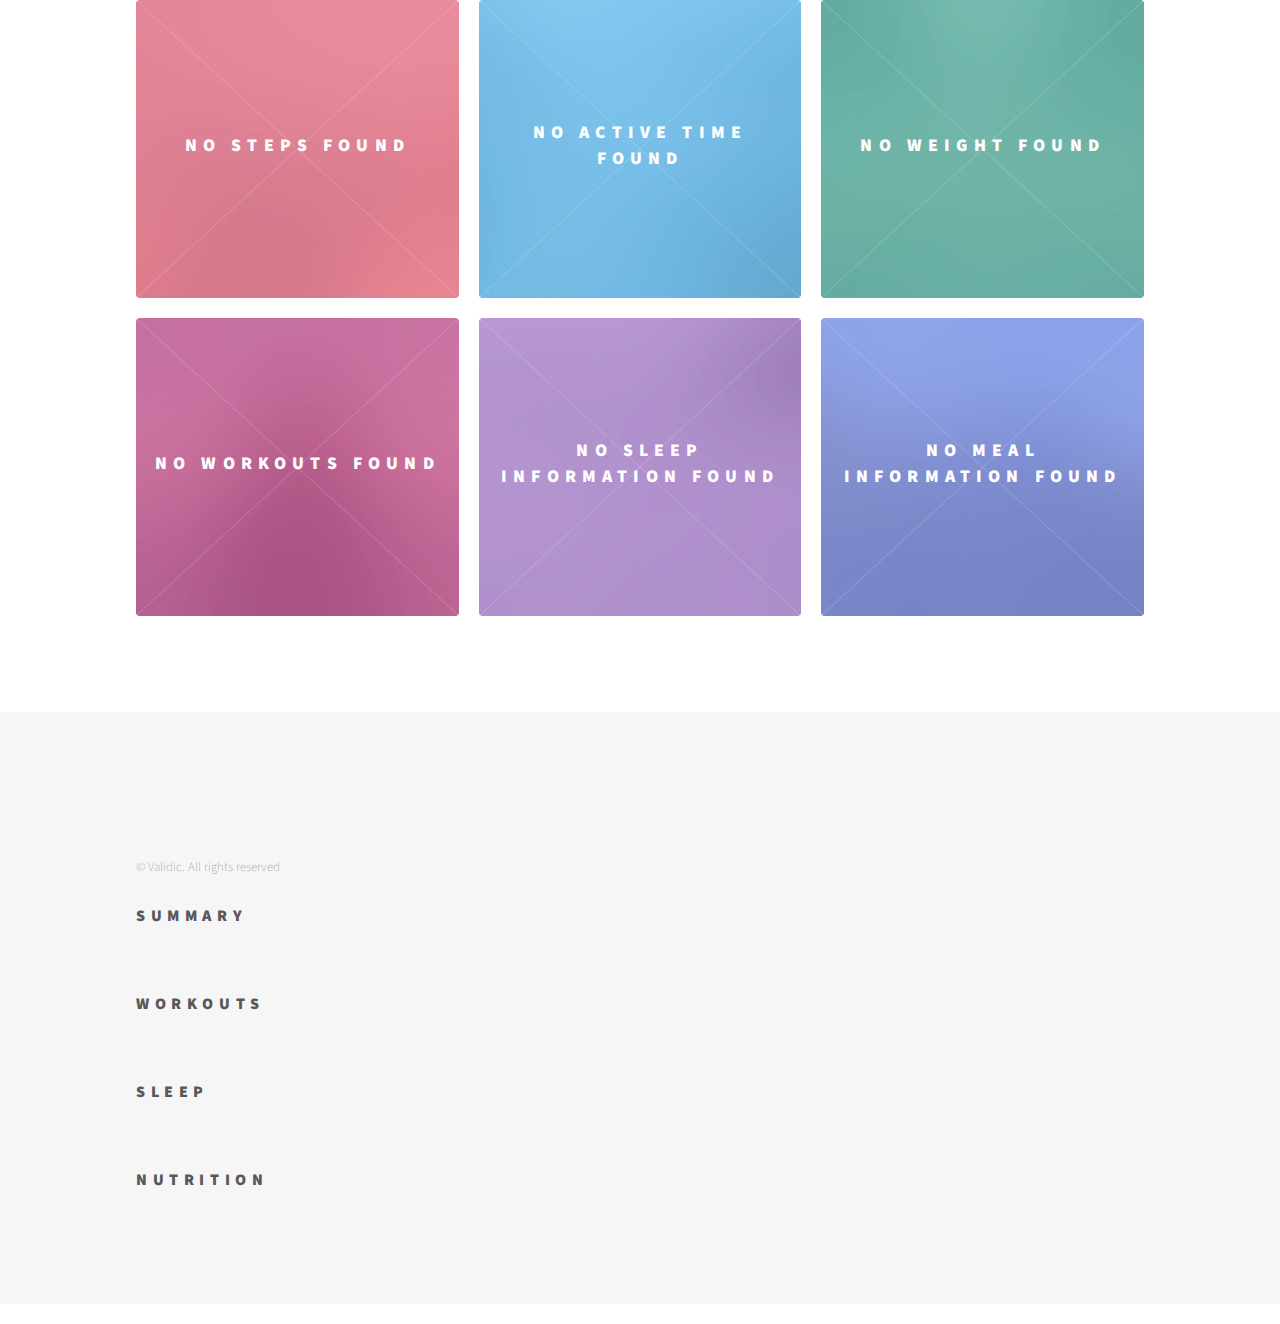
==== index.html @ 8517d415 "Better Heading" ====
<!DOCTYPE HTML>
<!--
	Phantom by HTML5 UP
	html5up.net | @ajlkn
	Free for personal and commercial use under the CCA 3.0 license (html5up.net/license)
-->
<html>
	<head>
		<title>Cupcake v2 Viewer</title>
		<meta charset="utf-8" />
		<meta name="viewport" content="width=device-width, initial-scale=1" />
		<!-- <meta name="google-signin-client_id" content="766413412821-gckfqnb3f7hes5hbdqv34jr84i6r0eut.apps.googleusercontent.com"> -->
		<!--[if lte IE 8]><script src="assets/js/ie/html5shiv.js"></script><![endif]-->
		<link rel="stylesheet" href="assets/css/main.css" />
		<link rel="stylesheet" href="assets/css/flat/zebra_dialog.css" type="text/css">
		<!--[if lte IE 9]><link rel="stylesheet" href="assets/css/ie9.css" /><![endif]-->
		<!--[if lte IE 8]><link rel="stylesheet" href="assets/css/ie8.css" /><![endif]-->
		<!-- <script src="https://apis.google.com/js/platform.js" async defer></script> -->
		<script>

//function onSignIn(googleUser) {
//  var profile = googleUser.getBasicProfile();
//  console.log('ID: ' + profile.getId()); // Do not send to your backend! Use an ID token instead.
//  console.log('Name: ' + profile.getName());
//  console.log('Image URL: ' + profile.getImageUrl());
//  console.log('Email: ' + profile.getEmail());
//  }

</script>
	</head>
	<body>
		<!-- Wrapper -->
			<div id="wrapper">
				<!-- Main -->
					<div id="main">
						<div class="inner">
							<header>
								<h1><span id="subheading" /> on <span id="headerdate"></span></h1>
								
							</header>
							<section class="tiles">
								<article class="style1">
									<span class="image">
										<img src="images/pic01.jpg" alt="" />
									</span>
									<a href="#" onclick="detailnavigate('summaries');return false;">
										<h2><span id="article1text">No Steps Found</span></h2>
										<div class="content" id="article1content">
											<p>Why you no take steps?</p>
										</div>
									</a>
								</article>
								<article class="style2">
									<span class="image">
										<img src="images/pic02.jpg" alt="" />
									</span>
									<a href="#" onclick="detailnavigate('summaries');return false;">
										<h2><span id="article2text">No Active Time Found</span></h2>
										<div class="content" id="article2content">
											<p>Typing is not active.</p>
										</div>
									</a>
								</article>
								<article class="style3">
									<span class="image">
										<img src="images/pic03.jpg" alt="" />
									</span>
									<a href="#" onclick="detailnavigate('measurements');return false;">
										<h2><span id="article3text">No Weight Found</span></h2>
										<div class="content" id="article3content">
											<p>Weight is relative.</p>
										</div>
									</a>
								</article>
								<article class="style4">
									<span class="image">
										<img src="images/pic04.jpg" alt="" />
									</span>
									<a href="#" onclick="detailnavigate('workouts');return false;">
										<h2><span id="article4text">No Workouts Found</span></h2>
										<div class="content" id="article4content">
											<p>But you're probably really fit.</p>
										</div>
									</a>
								</article>
								<article class="style5">
									<span class="image">
										<img src="images/pic05.jpg" alt="" />
									</span>
									<a href="#" onclick="detailnavigate('sleep');return false;">
										<h2><span id="article5text">No Sleep Information Found</span></h2>
										<div class="content" id="article5content">
											<p>I'm sure you got enough sleep though.</p>
										</div>
									</a>
								</article>
								<article class="style6">
									<span class="image">
										<img src="images/pic06.jpg" alt="" />
									</span>
									<a href="#" onclick="detailnavigate('nutrition');return false;">
										<h2><span id="article6text">No Meal information Found</span></h2>
										<div class="content" id="article6content">
											<p>Hungry?</p>
										</div>
									</a>
								</article>							    
							</section>
						</div>
					</div>

				<!-- Footer -->
					<footer id="footer">
						<div class="inner">
							
							
							<ul class="copyright">
								<li>&copy; Validic. All rights reserved</li>
							</ul>
							<h3>Summary</h3>
							<table id="summarydataTable"></table>
							<h3>Workouts</h3>
							<table id="workoutsdataTable"></table>
							<h3>Sleep</h3>
							<table id="sleepdataTable"></table>
							<h3>Nutrition</h3>
							<table id="nutritiondataTable"></table>
						</div>
					</footer>

			</div>

		<!-- Scripts -->
			<script src="assets/js/jquery.min.js"></script>
			<script src="assets/js/skel.min.js"></script>
			<script src="assets/js/util.js"></script>
			<!--[if lte IE 8]><script src="assets/js/ie/respond.min.js"></script><![endif]-->
			<script src="assets/js/main.js"></script>
			<script src="assets/js/zebra_dialog.js"></script>
			<script src="assets/js/validic2.js"></script>

	</body>
</html>
---- assets/css/main.css ----
@import url(font-awesome.min.css);
@import url("https://fonts.googleapis.com/css?family=Source+Sans+Pro:300,700,900");

/*
	Phantom by HTML5 UP
	html5up. | @ajlkn
	Free for personal and commercial use under the CCA 3.0 license (html5up.net/license)
*/

/* Reset */

	html, body, div, span, applet, object, iframe, h1, h2, h3, h4, h5, h6, p, blockquote, pre, a, abbr, acronym, address, big, cite, code, del, dfn, em, img, ins, kbd, q, s, samp, small, strike, strong, sub, sup, tt, var, b, u, i, center, dl, dt, dd, ol, ul, li, fieldset, form, label, legend, table, caption, tbody, tfoot, thead, tr, th, td, article, aside, canvas, details, embed, figure, figcaption, footer, header, hgroup, menu, nav, output, ruby, section, summary, time, mark, audio, video {
		margin: 0;
		padding: 0;
		border: 0;
		font-size: 100%;
		font: inherit;
		vertical-align: baseline;
	}

	article, aside, details, figcaption, figure, footer, header, hgroup, menu, nav, section {
		display: block;
	}

	body {
		line-height: 1;
	}

	ol, ul {
		list-style: none;
	}

	blockquote, q {
		quotes: none;
	}

	blockquote:before, blockquote:after, q:before, q:after {
		content: '';
		content: none;
	}

	table {
		border-collapse: collapse;
		border-spacing: 0;
	}

	body {
		-webkit-text-size-adjust: none;
	}

/* Box Model */

	*, *:before, *:after {
		-moz-box-sizing: border-box;
		-webkit-box-sizing: border-box;
		box-sizing: border-box;
	}

/* Grid */

	.row {
		border-bottom: solid 1px transparent;
		-moz-box-sizing: border-box;
		-webkit-box-sizing: border-box;
		box-sizing: border-box;
	}

	.row > * {
		float: left;
		-moz-box-sizing: border-box;
		-webkit-box-sizing: border-box;
		box-sizing: border-box;
	}

	.row:after, .row:before {
		content: '';
		display: block;
		clear: both;
		height: 0;
	}

	.row.uniform > * > :first-child {
		margin-top: 0;
	}

	.row.uniform > * > :last-child {
		margin-bottom: 0;
	}

	.row.\30 \25 > * {
		padding: 0 0 0 0em;
	}

	.row.\30 \25 {
		margin: 0 0 -1px 0em;
	}

	.row.uniform.\30 \25 > * {
		padding: 0em 0 0 0em;
	}

	.row.uniform.\30 \25 {
		margin: 0em 0 -1px 0em;
	}

	.row > * {
		padding: 0 0 0 2em;
	}

	.row {
		margin: 0 0 -1px -2em;
	}

	.row.uniform > * {
		padding: 2em 0 0 2em;
	}

	.row.uniform {
		margin: -2em 0 -1px -2em;
	}

	.row.\32 00\25 > * {
		padding: 0 0 0 4em;
	}

	.row.\32 00\25 {
		margin: 0 0 -1px -4em;
	}

	.row.uniform.\32 00\25 > * {
		padding: 4em 0 0 4em;
	}

	.row.uniform.\32 00\25 {
		margin: -4em 0 -1px -4em;
	}

	.row.\31 50\25 > * {
		padding: 0 0 0 3em;
	}

	.row.\31 50\25 {
		margin: 0 0 -1px -3em;
	}

	.row.uniform.\31 50\25 > * {
		padding: 3em 0 0 3em;
	}

	.row.uniform.\31 50\25 {
		margin: -3em 0 -1px -3em;
	}

	.row.\35 0\25 > * {
		padding: 0 0 0 1em;
	}

	.row.\35 0\25 {
		margin: 0 0 -1px -1em;
	}

	.row.uniform.\35 0\25 > * {
		padding: 1em 0 0 1em;
	}

	.row.uniform.\35 0\25 {
		margin: -1em 0 -1px -1em;
	}

	.row.\32 5\25 > * {
		padding: 0 0 0 0.5em;
	}

	.row.\32 5\25 {
		margin: 0 0 -1px -0.5em;
	}

	.row.uniform.\32 5\25 > * {
		padding: 0.5em 0 0 0.5em;
	}

	.row.uniform.\32 5\25 {
		margin: -0.5em 0 -1px -0.5em;
	}

	.\31 2u, .\31 2u\24 {
		width: 100%;
		clear: none;
		margin-left: 0;
	}

	.\31 1u, .\31 1u\24 {
		width: 91.6666666667%;
		clear: none;
		margin-left: 0;
	}

	.\31 0u, .\31 0u\24 {
		width: 83.3333333333%;
		clear: none;
		margin-left: 0;
	}

	.\39 u, .\39 u\24 {
		width: 75%;
		clear: none;
		margin-left: 0;
	}

	.\38 u, .\38 u\24 {
		width: 66.6666666667%;
		clear: none;
		margin-left: 0;
	}

	.\37 u, .\37 u\24 {
		width: 58.3333333333%;
		clear: none;
		margin-left: 0;
	}

	.\36 u, .\36 u\24 {
		width: 50%;
		clear: none;
		margin-left: 0;
	}

	.\35 u, .\35 u\24 {
		width: 41.6666666667%;
		clear: none;
		margin-left: 0;
	}

	.\34 u, .\34 u\24 {
		width: 33.3333333333%;
		clear: none;
		margin-left: 0;
	}

	.\33 u, .\33 u\24 {
		width: 25%;
		clear: none;
		margin-left: 0;
	}

	.\32 u, .\32 u\24 {
		width: 16.6666666667%;
		clear: none;
		margin-left: 0;
	}

	.\31 u, .\31 u\24 {
		width: 8.3333333333%;
		clear: none;
		margin-left: 0;
	}

	.\31 2u\24 + *,
	.\31 1u\24 + *,
	.\31 0u\24 + *,
	.\39 u\24 + *,
	.\38 u\24 + *,
	.\37 u\24 + *,
	.\36 u\24 + *,
	.\35 u\24 + *,
	.\34 u\24 + *,
	.\33 u\24 + *,
	.\32 u\24 + *,
	.\31 u\24 + * {
		clear: left;
	}

	.\-11u {
		margin-left: 91.66667%;
	}

	.\-10u {
		margin-left: 83.33333%;
	}

	.\-9u {
		margin-left: 75%;
	}

	.\-8u {
		margin-left: 66.66667%;
	}

	.\-7u {
		margin-left: 58.33333%;
	}

	.\-6u {
		margin-left: 50%;
	}

	.\-5u {
		margin-left: 41.66667%;
	}

	.\-4u {
		margin-left: 33.33333%;
	}

	.\-3u {
		margin-left: 25%;
	}

	.\-2u {
		margin-left: 16.66667%;
	}

	.\-1u {
		margin-left: 8.33333%;
	}

	@media screen and (max-width: 1680px) {

		.row > * {
			padding: 0 0 0 2em;
		}

		.row {
			margin: 0 0 -1px -2em;
		}

		.row.uniform > * {
			padding: 2em 0 0 2em;
		}

		.row.uniform {
			margin: -2em 0 -1px -2em;
		}

		.row.\32 00\25 > * {
			padding: 0 0 0 4em;
		}

		.row.\32 00\25 {
			margin: 0 0 -1px -4em;
		}

		.row.uniform.\32 00\25 > * {
			padding: 4em 0 0 4em;
		}

		.row.uniform.\32 00\25 {
			margin: -4em 0 -1px -4em;
		}

		.row.\31 50\25 > * {
			padding: 0 0 0 3em;
		}

		.row.\31 50\25 {
			margin: 0 0 -1px -3em;
		}

		.row.uniform.\31 50\25 > * {
			padding: 3em 0 0 3em;
		}

		.row.uniform.\31 50\25 {
			margin: -3em 0 -1px -3em;
		}

		.row.\35 0\25 > * {
			padding: 0 0 0 1em;
		}

		.row.\35 0\25 {
			margin: 0 0 -1px -1em;
		}

		.row.uniform.\35 0\25 > * {
			padding: 1em 0 0 1em;
		}

		.row.uniform.\35 0\25 {
			margin: -1em 0 -1px -1em;
		}

		.row.\32 5\25 > * {
			padding: 0 0 0 0.5em;
		}

		.row.\32 5\25 {
			margin: 0 0 -1px -0.5em;
		}

		.row.uniform.\32 5\25 > * {
			padding: 0.5em 0 0 0.5em;
		}

		.row.uniform.\32 5\25 {
			margin: -0.5em 0 -1px -0.5em;
		}

		.\31 2u\28xlarge\29, .\31 2u\24\28xlarge\29 {
			width: 100%;
			clear: none;
			margin-left: 0;
		}

		.\31 1u\28xlarge\29, .\31 1u\24\28xlarge\29 {
			width: 91.6666666667%;
			clear: none;
			margin-left: 0;
		}

		.\31 0u\28xlarge\29, .\31 0u\24\28xlarge\29 {
			width: 83.3333333333%;
			clear: none;
			margin-left: 0;
		}

		.\39 u\28xlarge\29, .\39 u\24\28xlarge\29 {
			width: 75%;
			clear: none;
			margin-left: 0;
		}

		.\38 u\28xlarge\29, .\38 u\24\28xlarge\29 {
			width: 66.6666666667%;
			clear: none;
			margin-left: 0;
		}

		.\37 u\28xlarge\29, .\37 u\24\28xlarge\29 {
			width: 58.3333333333%;
			clear: none;
			margin-left: 0;
		}

		.\36 u\28xlarge\29, .\36 u\24\28xlarge\29 {
			width: 50%;
			clear: none;
			margin-left: 0;
		}

		.\35 u\28xlarge\29, .\35 u\24\28xlarge\29 {
			width: 41.6666666667%;
			clear: none;
			margin-left: 0;
		}

		.\34 u\28xlarge\29, .\34 u\24\28xlarge\29 {
			width: 33.3333333333%;
			clear: none;
			margin-left: 0;
		}

		.\33 u\28xlarge\29, .\33 u\24\28xlarge\29 {
			width: 25%;
			clear: none;
			margin-left: 0;
		}

		.\32 u\28xlarge\29, .\32 u\24\28xlarge\29 {
			width: 16.6666666667%;
			clear: none;
			margin-left: 0;
		}

		.\31 u\28xlarge\29, .\31 u\24\28xlarge\29 {
			width: 8.3333333333%;
			clear: none;
			margin-left: 0;
		}

		.\31 2u\24\28xlarge\29 + *,
		.\31 1u\24\28xlarge\29 + *,
		.\31 0u\24\28xlarge\29 + *,
		.\39 u\24\28xlarge\29 + *,
		.\38 u\24\28xlarge\29 + *,
		.\37 u\24\28xlarge\29 + *,
		.\36 u\24\28xlarge\29 + *,
		.\35 u\24\28xlarge\29 + *,
		.\34 u\24\28xlarge\29 + *,
		.\33 u\24\28xlarge\29 + *,
		.\32 u\24\28xlarge\29 + *,
		.\31 u\24\28xlarge\29 + * {
			clear: left;
		}

		.\-11u\28xlarge\29 {
			margin-left: 91.66667%;
		}

		.\-10u\28xlarge\29 {
			margin-left: 83.33333%;
		}

		.\-9u\28xlarge\29 {
			margin-left: 75%;
		}

		.\-8u\28xlarge\29 {
			margin-left: 66.66667%;
		}

		.\-7u\28xlarge\29 {
			margin-left: 58.33333%;
		}

		.\-6u\28xlarge\29 {
			margin-left: 50%;
		}

		.\-5u\28xlarge\29 {
			margin-left: 41.66667%;
		}

		.\-4u\28xlarge\29 {
			margin-left: 33.33333%;
		}

		.\-3u\28xlarge\29 {
			margin-left: 25%;
		}

		.\-2u\28xlarge\29 {
			margin-left: 16.66667%;
		}

		.\-1u\28xlarge\29 {
			margin-left: 8.33333%;
		}

	}

	@media screen and (max-width: 1280px) {

		.row > * {
			padding: 0 0 0 2em;
		}

		.row {
			margin: 0 0 -1px -2em;
		}

		.row.uniform > * {
			padding: 2em 0 0 2em;
		}

		.row.uniform {
			margin: -2em 0 -1px -2em;
		}

		.row.\32 00\25 > * {
			padding: 0 0 0 4em;
		}

		.row.\32 00\25 {
			margin: 0 0 -1px -4em;
		}

		.row.uniform.\32 00\25 > * {
			padding: 4em 0 0 4em;
		}

		.row.uniform.\32 00\25 {
			margin: -4em 0 -1px -4em;
		}

		.row.\31 50\25 > * {
			padding: 0 0 0 3em;
		}

		.row.\31 50\25 {
			margin: 0 0 -1px -3em;
		}

		.row.uniform.\31 50\25 > * {
			padding: 3em 0 0 3em;
		}

		.row.uniform.\31 50\25 {
			margin: -3em 0 -1px -3em;
		}

		.row.\35 0\25 > * {
			padding: 0 0 0 1em;
		}

		.row.\35 0\25 {
			margin: 0 0 -1px -1em;
		}

		.row.uniform.\35 0\25 > * {
			padding: 1em 0 0 1em;
		}

		.row.uniform.\35 0\25 {
			margin: -1em 0 -1px -1em;
		}

		.row.\32 5\25 > * {
			padding: 0 0 0 0.5em;
		}

		.row.\32 5\25 {
			margin: 0 0 -1px -0.5em;
		}

		.row.uniform.\32 5\25 > * {
			padding: 0.5em 0 0 0.5em;
		}

		.row.uniform.\32 5\25 {
			margin: -0.5em 0 -1px -0.5em;
		}

		.\31 2u\28large\29, .\31 2u\24\28large\29 {
			width: 100%;
			clear: none;
			margin-left: 0;
		}

		.\31 1u\28large\29, .\31 1u\24\28large\29 {
			width: 91.6666666667%;
			clear: none;
			margin-left: 0;
		}

		.\31 0u\28large\29, .\31 0u\24\28large\29 {
			width: 83.3333333333%;
			clear: none;
			margin-left: 0;
		}

		.\39 u\28large\29, .\39 u\24\28large\29 {
			width: 75%;
			clear: none;
			margin-left: 0;
		}

		.\38 u\28large\29, .\38 u\24\28large\29 {
			width: 66.6666666667%;
			clear: none;
			margin-left: 0;
		}

		.\37 u\28large\29, .\37 u\24\28large\29 {
			width: 58.3333333333%;
			clear: none;
			margin-left: 0;
		}

		.\36 u\28large\29, .\36 u\24\28large\29 {
			width: 50%;
			clear: none;
			margin-left: 0;
		}

		.\35 u\28large\29, .\35 u\24\28large\29 {
			width: 41.6666666667%;
			clear: none;
			margin-left: 0;
		}

		.\34 u\28large\29, .\34 u\24\28large\29 {
			width: 33.3333333333%;
			clear: none;
			margin-left: 0;
		}

		.\33 u\28large\29, .\33 u\24\28large\29 {
			width: 25%;
			clear: none;
			margin-left: 0;
		}

		.\32 u\28large\29, .\32 u\24\28large\29 {
			width: 16.6666666667%;
			clear: none;
			margin-left: 0;
		}

		.\31 u\28large\29, .\31 u\24\28large\29 {
			width: 8.3333333333%;
			clear: none;
			margin-left: 0;
		}

		.\31 2u\24\28large\29 + *,
		.\31 1u\24\28large\29 + *,
		.\31 0u\24\28large\29 + *,
		.\39 u\24\28large\29 + *,
		.\38 u\24\28large\29 + *,
		.\37 u\24\28large\29 + *,
		.\36 u\24\28large\29 + *,
		.\35 u\24\28large\29 + *,
		.\34 u\24\28large\29 + *,
		.\33 u\24\28large\29 + *,
		.\32 u\24\28large\29 + *,
		.\31 u\24\28large\29 + * {
			clear: left;
		}

		.\-11u\28large\29 {
			margin-left: 91.66667%;
		}

		.\-10u\28large\29 {
			margin-left: 83.33333%;
		}

		.\-9u\28large\29 {
			margin-left: 75%;
		}

		.\-8u\28large\29 {
			margin-left: 66.66667%;
		}

		.\-7u\28large\29 {
			margin-left: 58.33333%;
		}

		.\-6u\28large\29 {
			margin-left: 50%;
		}

		.\-5u\28large\29 {
			margin-left: 41.66667%;
		}

		.\-4u\28large\29 {
			margin-left: 33.33333%;
		}

		.\-3u\28large\29 {
			margin-left: 25%;
		}

		.\-2u\28large\29 {
			margin-left: 16.66667%;
		}

		.\-1u\28large\29 {
			margin-left: 8.33333%;
		}

	}

	@media screen and (max-width: 980px) {

		.row > * {
			padding: 0 0 0 1.5em;
		}

		.row {
			margin: 0 0 -1px -1.5em;
		}

		.row.uniform > * {
			padding: 1.5em 0 0 1.5em;
		}

		.row.uniform {
			margin: -1.5em 0 -1px -1.5em;
		}

		.row.\32 00\25 > * {
			padding: 0 0 0 3em;
		}

		.row.\32 00\25 {
			margin: 0 0 -1px -3em;
		}

		.row.uniform.\32 00\25 > * {
			padding: 3em 0 0 3em;
		}

		.row.uniform.\32 00\25 {
			margin: -3em 0 -1px -3em;
		}

		.row.\31 50\25 > * {
			padding: 0 0 0 2.25em;
		}

		.row.\31 50\25 {
			margin: 0 0 -1px -2.25em;
		}

		.row.uniform.\31 50\25 > * {
			padding: 2.25em 0 0 2.25em;
		}

		.row.uniform.\31 50\25 {
			margin: -2.25em 0 -1px -2.25em;
		}

		.row.\35 0\25 > * {
			padding: 0 0 0 0.75em;
		}

		.row.\35 0\25 {
			margin: 0 0 -1px -0.75em;
		}

		.row.uniform.\35 0\25 > * {
			padding: 0.75em 0 0 0.75em;
		}

		.row.uniform.\35 0\25 {
			margin: -0.75em 0 -1px -0.75em;
		}

		.row.\32 5\25 > * {
			padding: 0 0 0 0.375em;
		}

		.row.\32 5\25 {
			margin: 0 0 -1px -0.375em;
		}

		.row.uniform.\32 5\25 > * {
			padding: 0.375em 0 0 0.375em;
		}

		.row.uniform.\32 5\25 {
			margin: -0.375em 0 -1px -0.375em;
		}

		.\31 2u\28medium\29, .\31 2u\24\28medium\29 {
			width: 100%;
			clear: none;
			margin-left: 0;
		}

		.\31 1u\28medium\29, .\31 1u\24\28medium\29 {
			width: 91.6666666667%;
			clear: none;
			margin-left: 0;
		}

		.\31 0u\28medium\29, .\31 0u\24\28medium\29 {
			width: 83.3333333333%;
			clear: none;
			margin-left: 0;
		}

		.\39 u\28medium\29, .\39 u\24\28medium\29 {
			width: 75%;
			clear: none;
			margin-left: 0;
		}

		.\38 u\28medium\29, .\38 u\24\28medium\29 {
			width: 66.6666666667%;
			clear: none;
			margin-left: 0;
		}

		.\37 u\28medium\29, .\37 u\24\28medium\29 {
			width: 58.3333333333%;
			clear: none;
			margin-left: 0;
		}

		.\36 u\28medium\29, .\36 u\24\28medium\29 {
			width: 50%;
			clear: none;
			margin-left: 0;
		}

		.\35 u\28medium\29, .\35 u\24\28medium\29 {
			width: 41.6666666667%;
			clear: none;
			margin-left: 0;
		}

		.\34 u\28medium\29, .\34 u\24\28medium\29 {
			width: 33.3333333333%;
			clear: none;
			margin-left: 0;
		}

		.\33 u\28medium\29, .\33 u\24\28medium\29 {
			width: 25%;
			clear: none;
			margin-left: 0;
		}

		.\32 u\28medium\29, .\32 u\24\28medium\29 {
			width: 16.6666666667%;
			clear: none;
			margin-left: 0;
		}

		.\31 u\28medium\29, .\31 u\24\28medium\29 {
			width: 8.3333333333%;
			clear: none;
			margin-left: 0;
		}

		.\31 2u\24\28medium\29 + *,
		.\31 1u\24\28medium\29 + *,
		.\31 0u\24\28medium\29 + *,
		.\39 u\24\28medium\29 + *,
		.\38 u\24\28medium\29 + *,
		.\37 u\24\28medium\29 + *,
		.\36 u\24\28medium\29 + *,
		.\35 u\24\28medium\29 + *,
		.\34 u\24\28medium\29 + *,
		.\33 u\24\28medium\29 + *,
		.\32 u\24\28medium\29 + *,
		.\31 u\24\28medium\29 + * {
			clear: left;
		}

		.\-11u\28medium\29 {
			margin-left: 91.66667%;
		}

		.\-10u\28medium\29 {
			margin-left: 83.33333%;
		}

		.\-9u\28medium\29 {
			margin-left: 75%;
		}

		.\-8u\28medium\29 {
			margin-left: 66.66667%;
		}

		.\-7u\28medium\29 {
			margin-left: 58.33333%;
		}

		.\-6u\28medium\29 {
			margin-left: 50%;
		}

		.\-5u\28medium\29 {
			margin-left: 41.66667%;
		}

		.\-4u\28medium\29 {
			margin-left: 33.33333%;
		}

		.\-3u\28medium\29 {
			margin-left: 25%;
		}

		.\-2u\28medium\29 {
			margin-left: 16.66667%;
		}

		.\-1u\28medium\29 {
			margin-left: 8.33333%;
		}

	}

	@media screen and (max-width: 736px) {

		.row > * {
			padding: 0 0 0 1em;
		}

		.row {
			margin: 0 0 -1px -1em;
		}

		.row.uniform > * {
			padding: 1em 0 0 1em;
		}

		.row.uniform {
			margin: -1em 0 -1px -1em;
		}

		.row.\32 00\25 > * {
			padding: 0 0 0 2em;
		}

		.row.\32 00\25 {
			margin: 0 0 -1px -2em;
		}

		.row.uniform.\32 00\25 > * {
			padding: 2em 0 0 2em;
		}

		.row.uniform.\32 00\25 {
			margin: -2em 0 -1px -2em;
		}

		.row.\31 50\25 > * {
			padding: 0 0 0 1.5em;
		}

		.row.\31 50\25 {
			margin: 0 0 -1px -1.5em;
		}

		.row.uniform.\31 50\25 > * {
			padding: 1.5em 0 0 1.5em;
		}

		.row.uniform.\31 50\25 {
			margin: -1.5em 0 -1px -1.5em;
		}

		.row.\35 0\25 > * {
			padding: 0 0 0 0.5em;
		}

		.row.\35 0\25 {
			margin: 0 0 -1px -0.5em;
		}

		.row.uniform.\35 0\25 > * {
			padding: 0.5em 0 0 0.5em;
		}

		.row.uniform.\35 0\25 {
			margin: -0.5em 0 -1px -0.5em;
		}

		.row.\32 5\25 > * {
			padding: 0 0 0 0.25em;
		}

		.row.\32 5\25 {
			margin: 0 0 -1px -0.25em;
		}

		.row.uniform.\32 5\25 > * {
			padding: 0.25em 0 0 0.25em;
		}

		.row.uniform.\32 5\25 {
			margin: -0.25em 0 -1px -0.25em;
		}

		.\31 2u\28small\29, .\31 2u\24\28small\29 {
			width: 100%;
			clear: none;
			margin-left: 0;
		}

		.\31 1u\28small\29, .\31 1u\24\28small\29 {
			width: 91.6666666667%;
			clear: none;
			margin-left: 0;
		}

		.\31 0u\28small\29, .\31 0u\24\28small\29 {
			width: 83.3333333333%;
			clear: none;
			margin-left: 0;
		}

		.\39 u\28small\29, .\39 u\24\28small\29 {
			width: 75%;
			clear: none;
			margin-left: 0;
		}

		.\38 u\28small\29, .\38 u\24\28small\29 {
			width: 66.6666666667%;
			clear: none;
			margin-left: 0;
		}

		.\37 u\28small\29, .\37 u\24\28small\29 {
			width: 58.3333333333%;
			clear: none;
			margin-left: 0;
		}

		.\36 u\28small\29, .\36 u\24\28small\29 {
			width: 50%;
			clear: none;
			margin-left: 0;
		}

		.\35 u\28small\29, .\35 u\24\28small\29 {
			width: 41.6666666667%;
			clear: none;
			margin-left: 0;
		}

		.\34 u\28small\29, .\34 u\24\28small\29 {
			width: 33.3333333333%;
			clear: none;
			margin-left: 0;
		}

		.\33 u\28small\29, .\33 u\24\28small\29 {
			width: 25%;
			clear: none;
			margin-left: 0;
		}

		.\32 u\28small\29, .\32 u\24\28small\29 {
			width: 16.6666666667%;
			clear: none;
			margin-left: 0;
		}

		.\31 u\28small\29, .\31 u\24\28small\29 {
			width: 8.3333333333%;
			clear: none;
			margin-left: 0;
		}

		.\31 2u\24\28small\29 + *,
		.\31 1u\24\28small\29 + *,
		.\31 0u\24\28small\29 + *,
		.\39 u\24\28small\29 + *,
		.\38 u\24\28small\29 + *,
		.\37 u\24\28small\29 + *,
		.\36 u\24\28small\29 + *,
		.\35 u\24\28small\29 + *,
		.\34 u\24\28small\29 + *,
		.\33 u\24\28small\29 + *,
		.\32 u\24\28small\29 + *,
		.\31 u\24\28small\29 + * {
			clear: left;
		}

		.\-11u\28small\29 {
			margin-left: 91.66667%;
		}

		.\-10u\28small\29 {
			margin-left: 83.33333%;
		}

		.\-9u\28small\29 {
			margin-left: 75%;
		}

		.\-8u\28small\29 {
			margin-left: 66.66667%;
		}

		.\-7u\28small\29 {
			margin-left: 58.33333%;
		}

		.\-6u\28small\29 {
			margin-left: 50%;
		}

		.\-5u\28small\29 {
			margin-left: 41.66667%;
		}

		.\-4u\28small\29 {
			margin-left: 33.33333%;
		}

		.\-3u\28small\29 {
			margin-left: 25%;
		}

		.\-2u\28small\29 {
			margin-left: 16.66667%;
		}

		.\-1u\28small\29 {
			margin-left: 8.33333%;
		}

	}

	@media screen and (max-width: 480px) {

		.row > * {
			padding: 0 0 0 1em;
		}

		.row {
			margin: 0 0 -1px -1em;
		}

		.row.uniform > * {
			padding: 1em 0 0 1em;
		}

		.row.uniform {
			margin: -1em 0 -1px -1em;
		}

		.row.\32 00\25 > * {
			padding: 0 0 0 2em;
		}

		.row.\32 00\25 {
			margin: 0 0 -1px -2em;
		}

		.row.uniform.\32 00\25 > * {
			padding: 2em 0 0 2em;
		}

		.row.uniform.\32 00\25 {
			margin: -2em 0 -1px -2em;
		}

		.row.\31 50\25 > * {
			padding: 0 0 0 1.5em;
		}

		.row.\31 50\25 {
			margin: 0 0 -1px -1.5em;
		}

		.row.uniform.\31 50\25 > * {
			padding: 1.5em 0 0 1.5em;
		}

		.row.uniform.\31 50\25 {
			margin: -1.5em 0 -1px -1.5em;
		}

		.row.\35 0\25 > * {
			padding: 0 0 0 0.5em;
		}

		.row.\35 0\25 {
			margin: 0 0 -1px -0.5em;
		}

		.row.uniform.\35 0\25 > * {
			padding: 0.5em 0 0 0.5em;
		}

		.row.uniform.\35 0\25 {
			margin: -0.5em 0 -1px -0.5em;
		}

		.row.\32 5\25 > * {
			padding: 0 0 0 0.25em;
		}

		.row.\32 5\25 {
			margin: 0 0 -1px -0.25em;
		}

		.row.uniform.\32 5\25 > * {
			padding: 0.25em 0 0 0.25em;
		}

		.row.uniform.\32 5\25 {
			margin: -0.25em 0 -1px -0.25em;
		}

		.\31 2u\28xsmall\29, .\31 2u\24\28xsmall\29 {
			width: 100%;
			clear: none;
			margin-left: 0;
		}

		.\31 1u\28xsmall\29, .\31 1u\24\28xsmall\29 {
			width: 91.6666666667%;
			clear: none;
			margin-left: 0;
		}

		.\31 0u\28xsmall\29, .\31 0u\24\28xsmall\29 {
			width: 83.3333333333%;
			clear: none;
			margin-left: 0;
		}

		.\39 u\28xsmall\29, .\39 u\24\28xsmall\29 {
			width: 75%;
			clear: none;
			margin-left: 0;
		}

		.\38 u\28xsmall\29, .\38 u\24\28xsmall\29 {
			width: 66.6666666667%;
			clear: none;
			margin-left: 0;
		}

		.\37 u\28xsmall\29, .\37 u\24\28xsmall\29 {
			width: 58.3333333333%;
			clear: none;
			margin-left: 0;
		}

		.\36 u\28xsmall\29, .\36 u\24\28xsmall\29 {
			width: 50%;
			clear: none;
			margin-left: 0;
		}

		.\35 u\28xsmall\29, .\35 u\24\28xsmall\29 {
			width: 41.6666666667%;
			clear: none;
			margin-left: 0;
		}

		.\34 u\28xsmall\29, .\34 u\24\28xsmall\29 {
			width: 33.3333333333%;
			clear: none;
			margin-left: 0;
		}

		.\33 u\28xsmall\29, .\33 u\24\28xsmall\29 {
			width: 25%;
			clear: none;
			margin-left: 0;
		}

		.\32 u\28xsmall\29, .\32 u\24\28xsmall\29 {
			width: 16.6666666667%;
			clear: none;
			margin-left: 0;
		}

		.\31 u\28xsmall\29, .\31 u\24\28xsmall\29 {
			width: 8.3333333333%;
			clear: none;
			margin-left: 0;
		}

		.\31 2u\24\28xsmall\29 + *,
		.\31 1u\24\28xsmall\29 + *,
		.\31 0u\24\28xsmall\29 + *,
		.\39 u\24\28xsmall\29 + *,
		.\38 u\24\28xsmall\29 + *,
		.\37 u\24\28xsmall\29 + *,
		.\36 u\24\28xsmall\29 + *,
		.\35 u\24\28xsmall\29 + *,
		.\34 u\24\28xsmall\29 + *,
		.\33 u\24\28xsmall\29 + *,
		.\32 u\24\28xsmall\29 + *,
		.\31 u\24\28xsmall\29 + * {
			clear: left;
		}

		.\-11u\28xsmall\29 {
			margin-left: 91.66667%;
		}

		.\-10u\28xsmall\29 {
			margin-left: 83.33333%;
		}

		.\-9u\28xsmall\29 {
			margin-left: 75%;
		}

		.\-8u\28xsmall\29 {
			margin-left: 66.66667%;
		}

		.\-7u\28xsmall\29 {
			margin-left: 58.33333%;
		}

		.\-6u\28xsmall\29 {
			margin-left: 50%;
		}

		.\-5u\28xsmall\29 {
			margin-left: 41.66667%;
		}

		.\-4u\28xsmall\29 {
			margin-left: 33.33333%;
		}

		.\-3u\28xsmall\29 {
			margin-left: 25%;
		}

		.\-2u\28xsmall\29 {
			margin-left: 16.66667%;
		}

		.\-1u\28xsmall\29 {
			margin-left: 8.33333%;
		}

	}

	@media screen and (max-width: 360px) {

		.row > * {
			padding: 0 0 0 1em;
		}

		.row {
			margin: 0 0 -1px -1em;
		}

		.row.uniform > * {
			padding: 1em 0 0 1em;
		}

		.row.uniform {
			margin: -1em 0 -1px -1em;
		}

		.row.\32 00\25 > * {
			padding: 0 0 0 2em;
		}

		.row.\32 00\25 {
			margin: 0 0 -1px -2em;
		}

		.row.uniform.\32 00\25 > * {
			padding: 2em 0 0 2em;
		}

		.row.uniform.\32 00\25 {
			margin: -2em 0 -1px -2em;
		}

		.row.\31 50\25 > * {
			padding: 0 0 0 1.5em;
		}

		.row.\31 50\25 {
			margin: 0 0 -1px -1.5em;
		}

		.row.uniform.\31 50\25 > * {
			padding: 1.5em 0 0 1.5em;
		}

		.row.uniform.\31 50\25 {
			margin: -1.5em 0 -1px -1.5em;
		}

		.row.\35 0\25 > * {
			padding: 0 0 0 0.5em;
		}

		.row.\35 0\25 {
			margin: 0 0 -1px -0.5em;
		}

		.row.uniform.\35 0\25 > * {
			padding: 0.5em 0 0 0.5em;
		}

		.row.uniform.\35 0\25 {
			margin: -0.5em 0 -1px -0.5em;
		}

		.row.\32 5\25 > * {
			padding: 0 0 0 0.25em;
		}

		.row.\32 5\25 {
			margin: 0 0 -1px -0.25em;
		}

		.row.uniform.\32 5\25 > * {
			padding: 0.25em 0 0 0.25em;
		}

		.row.uniform.\32 5\25 {
			margin: -0.25em 0 -1px -0.25em;
		}

		.\31 2u\28xxsmall\29, .\31 2u\24\28xxsmall\29 {
			width: 100%;
			clear: none;
			margin-left: 0;
		}

		.\31 1u\28xxsmall\29, .\31 1u\24\28xxsmall\29 {
			width: 91.6666666667%;
			clear: none;
			margin-left: 0;
		}

		.\31 0u\28xxsmall\29, .\31 0u\24\28xxsmall\29 {
			width: 83.3333333333%;
			clear: none;
			margin-left: 0;
		}

		.\39 u\28xxsmall\29, .\39 u\24\28xxsmall\29 {
			width: 75%;
			clear: none;
			margin-left: 0;
		}

		.\38 u\28xxsmall\29, .\38 u\24\28xxsmall\29 {
			width: 66.6666666667%;
			clear: none;
			margin-left: 0;
		}

		.\37 u\28xxsmall\29, .\37 u\24\28xxsmall\29 {
			width: 58.3333333333%;
			clear: none;
			margin-left: 0;
		}

		.\36 u\28xxsmall\29, .\36 u\24\28xxsmall\29 {
			width: 50%;
			clear: none;
			margin-left: 0;
		}

		.\35 u\28xxsmall\29, .\35 u\24\28xxsmall\29 {
			width: 41.6666666667%;
			clear: none;
			margin-left: 0;
		}

		.\34 u\28xxsmall\29, .\34 u\24\28xxsmall\29 {
			width: 33.3333333333%;
			clear: none;
			margin-left: 0;
		}

		.\33 u\28xxsmall\29, .\33 u\24\28xxsmall\29 {
			width: 25%;
			clear: none;
			margin-left: 0;
		}

		.\32 u\28xxsmall\29, .\32 u\24\28xxsmall\29 {
			width: 16.6666666667%;
			clear: none;
			margin-left: 0;
		}

		.\31 u\28xxsmall\29, .\31 u\24\28xxsmall\29 {
			width: 8.3333333333%;
			clear: none;
			margin-left: 0;
		}

		.\31 2u\24\28xxsmall\29 + *,
		.\31 1u\24\28xxsmall\29 + *,
		.\31 0u\24\28xxsmall\29 + *,
		.\39 u\24\28xxsmall\29 + *,
		.\38 u\24\28xxsmall\29 + *,
		.\37 u\24\28xxsmall\29 + *,
		.\36 u\24\28xxsmall\29 + *,
		.\35 u\24\28xxsmall\29 + *,
		.\34 u\24\28xxsmall\29 + *,
		.\33 u\24\28xxsmall\29 + *,
		.\32 u\24\28xxsmall\29 + *,
		.\31 u\24\28xxsmall\29 + * {
			clear: left;
		}

		.\-11u\28xxsmall\29 {
			margin-left: 91.66667%;
		}

		.\-10u\28xxsmall\29 {
			margin-left: 83.33333%;
		}

		.\-9u\28xxsmall\29 {
			margin-left: 75%;
		}

		.\-8u\28xxsmall\29 {
			margin-left: 66.66667%;
		}

		.\-7u\28xxsmall\29 {
			margin-left: 58.33333%;
		}

		.\-6u\28xxsmall\29 {
			margin-left: 50%;
		}

		.\-5u\28xxsmall\29 {
			margin-left: 41.66667%;
		}

		.\-4u\28xxsmall\29 {
			margin-left: 33.33333%;
		}

		.\-3u\28xxsmall\29 {
			margin-left: 25%;
		}

		.\-2u\28xxsmall\29 {
			margin-left: 16.66667%;
		}

		.\-1u\28xxsmall\29 {
			margin-left: 8.33333%;
		}

	}

/* Basic */

	@-ms-viewport {
		width: device-width;
	}

	body {
		-ms-overflow-style: scrollbar;
	}

	@media screen and (max-width: 480px) {

		html, body {
			min-width: 320px;
		}

	}

	body {
		background: #ffffff;
	}

		body.is-loading *, body.is-loading *:before, body.is-loading *:after {
			-moz-animation: none !important;
			-webkit-animation: none !important;
			-ms-animation: none !important;
			animation: none !important;
			-moz-transition: none !important;
			-webkit-transition: none !important;
			-ms-transition: none !important;
			transition: none !important;
		}

/* Type */

	body, input, select, textarea {
		color: #585858;
		font-family: "Source Sans Pro", Helvetica, sans-serif;
		font-size: 16pt;
		font-weight: 300;
		line-height: 1.75;
	}

		@media screen and (max-width: 1680px) {

			body, input, select, textarea {
				font-size: 14pt;
			}

		}

		@media screen and (max-width: 1280px) {

			body, input, select, textarea {
				font-size: 12pt;
			}

		}

	a {
		-moz-transition: border-bottom-color 0.2s ease, color 0.2s ease;
		-webkit-transition: border-bottom-color 0.2s ease, color 0.2s ease;
		-ms-transition: border-bottom-color 0.2s ease, color 0.2s ease;
		transition: border-bottom-color 0.2s ease, color 0.2s ease;
		text-decoration: none;
		color: #585858;
		border-bottom: dotted 1px rgba(88, 88, 88, 0.5);
	}

		a:hover {
			border-bottom-color: transparent;
			color: #f2849e !important;
		}

	strong, b {
		font-weight: 900;
	}

	em, i {
		font-style: italic;
	}

	p {
		margin: 0 0 2em 0;
	}

	h1 {
		font-size: 2.75em;
		font-weight: 700;
		line-height: 1.0;
		margin: 0 0 0 0;
		letter-spacing: -0.035em;
	}

		h1 a {
			color: inherit;
		}

		@media screen and (max-width: 736px) {

			h1 {
				font-size: 2em;
				margin: 0 0 1em 0;
			}

		}

		@media screen and (max-width: 360px) {

			h1 {
				font-size: 1.75em;
			}

		}

	h2, h3, h4, h5, h6 {
		font-weight: 900;
		line-height: 1.5;
		margin: 0 0 2em 0;
		text-transform: uppercase;
		letter-spacing: 0.35em;
	}

		h2 a, h3 a, h4 a, h5 a, h6 a {
			color: inherit;
		}

	h2 {
		font-size: 1.1em;
	}

	h3 {
		font-size: 1em;
	}

	h4 {
		font-size: 0.8em;
	}

	h5 {
		font-size: 0.8em;
	}

	h6 {
		font-size: 0.8em;
	}

	@media screen and (max-width: 980px) {

		h1 br, h2 br, h3 br, h4 br, h5 br, h6 br {
			display: none;
		}

	}

	@media screen and (max-width: 736px) {

		h2 {
			font-size: 1em;
		}

		h3 {
			font-size: 0.8em;
		}

	}

	sub {
		font-size: 0.8em;
		position: relative;
		top: 0.5em;
	}

	sup {
		font-size: 0.8em;
		position: relative;
		top: -0.5em;
	}

	blockquote {
		border-left: solid 4px #c9c9c9;
		font-style: italic;
		margin: 0 0 2em 0;
		padding: 0.5em 0 0.5em 2em;
	}

	code {
		background: rgba(144, 144, 144, 0.075);
		border-radius: 4px;
		border: solid 1px #c9c9c9;
		font-family: "Courier New", monospace;
		font-size: 0.9em;
		margin: 0 0.25em;
		padding: 0.25em 0.65em;
	}

	pre {
		-webkit-overflow-scrolling: touch;
		font-family: "Courier New", monospace;
		font-size: 0.9em;
		margin: 0 0 2em 0;
	}

		pre code {
			display: block;
			line-height: 1.75;
			padding: 1em 1.5em;
			overflow-x: auto;
		}

	hr {
		border: 0;
		border-bottom: solid 1px #c9c9c9;
		margin: 2em 0;
	}

		hr.major {
			margin: 3em 0;
		}

	.align-left {
		text-align: left;
	}

	.align-center {
		text-align: center;
	}

	.align-right {
		text-align: right;
	}

/* Section/Article */

	section.special, article.special {
		text-align: center;
	}

	header p {
		margin-top: -1em;
	}

	@media screen and (max-width: 736px) {

		header p {
			margin-top: 0;
		}

	}

/* Icon */

	.icon {
		text-decoration: none;
		border-bottom: none;
		position: relative;
	}

		.icon:before {
			-moz-osx-font-smoothing: grayscale;
			-webkit-font-smoothing: antialiased;
			font-family: FontAwesome;
			font-style: normal;
			font-weight: normal;
			text-transform: none !important;
		}

		.icon > .label {
			display: none;
		}

		.icon.style2 {
			-moz-transition: background-color 0.2s ease-in-out, color 0.2s ease-in-out, border-color 0.2s ease-in-out;
			-webkit-transition: background-color 0.2s ease-in-out, color 0.2s ease-in-out, border-color 0.2s ease-in-out;
			-ms-transition: background-color 0.2s ease-in-out, color 0.2s ease-in-out, border-color 0.2s ease-in-out;
			transition: background-color 0.2s ease-in-out, color 0.2s ease-in-out, border-color 0.2s ease-in-out;
			background-color: transparent;
			border: solid 1px #c9c9c9;
			border-radius: 4px;
			width: 2.65em;
			height: 2.65em;
			display: inline-block;
			text-align: center;
			line-height: 2.65em;
			color: inherit;
		}

			.icon.style2:before {
				font-size: 1.1em;
			}

			.icon.style2:hover {
				color: #f2849e;
				border-color: #f2849e;
			}

			.icon.style2:active {
				background-color: rgba(242, 132, 158, 0.1);
			}

/* List */

	ol {
		list-style: decimal;
		margin: 0 0 2em 0;
		padding-left: 1.25em;
	}

		ol li {
			padding-left: 0.25em;
		}

	ul {
		list-style: disc;
		margin: 0 0 2em 0;
		padding-left: 1em;
	}

		ul li {
			padding-left: 0.5em;
		}

		ul.alt {
			list-style: none;
			padding-left: 0;
		}

			ul.alt li {
				border-top: solid 1px #c9c9c9;
				padding: 0.5em 0;
			}

				ul.alt li:first-child {
					border-top: 0;
					padding-top: 0;
				}

		ul.icons {
			cursor: default;
			list-style: none;
			padding-left: 0;
			margin: -1em 0 2em -1em;
		}

			ul.icons li {
				display: inline-block;
				padding: 1em 0 0 1em;
			}

		ul.actions {
			cursor: default;
			list-style: none;
			padding-left: 0;
		}

			ul.actions li {
				display: inline-block;
				padding: 0 1em 0 0;
				vertical-align: middle;
			}

				ul.actions li:last-child {
					padding-right: 0;
				}

			ul.actions.small li {
				padding: 0 0.5em 0 0;
			}

			ul.actions.vertical li {
				display: block;
				padding: 1em 0 0 0;
			}

				ul.actions.vertical li:first-child {
					padding-top: 0;
				}

				ul.actions.vertical li > * {
					margin-bottom: 0;
				}

			ul.actions.vertical.small li {
				padding: 0.5em 0 0 0;
			}

				ul.actions.vertical.small li:first-child {
					padding-top: 0;
				}

			ul.actions.fit {
				display: table;
				margin-left: -1em;
				padding: 0;
				table-layout: fixed;
				width: calc(100% + 1em);
			}

				ul.actions.fit li {
					display: table-cell;
					padding: 0 0 0 1em;
				}

					ul.actions.fit li > * {
						margin-bottom: 0;
					}

				ul.actions.fit.small {
					margin-left: -0.5em;
					width: calc(100% + 0.5em);
				}

					ul.actions.fit.small li {
						padding: 0 0 0 0.5em;
					}

			@media screen and (max-width: 480px) {

				ul.actions {
					margin: 0 0 2em 0;
				}

					ul.actions li {
						padding: 1em 0 0 0;
						display: block;
						text-align: center;
						width: 100%;
					}

						ul.actions li:first-child {
							padding-top: 0;
						}

						ul.actions li > * {
							width: 100%;
							margin: 0 !important;
						}

							ul.actions li > *.icon:before {
								margin-left: -2em;
							}

					ul.actions.small li {
						padding: 0.5em 0 0 0;
					}

						ul.actions.small li:first-child {
							padding-top: 0;
						}

			}

	dl {
		margin: 0 0 2em 0;
	}

		dl dt {
			display: block;
			font-weight: 900;
			margin: 0 0 1em 0;
		}

		dl dd {
			margin-left: 2em;
		}

/* Form */

	form {
		margin: -1em 0 2em 0;
	}

		form:after {
			content: '';
			display: block;
			clear: both;
			height: 1px;
		}

		form .field {
			position: relative;
			float: left;
			margin: 0 0 1.3em 0;
			vertical-align: top;
			width: 100%;
		}

		form .half {
			width: calc(50% + 1em) !important;
			padding-left: 2em;
		}

		form .half.first {
			width: calc(50% - 1em) !important;
			padding-left: 0;
		}

		form :last-child {
			margin-bottom: 0;
		}

		form .half:nth-last-child(2) {
			margin-bottom: 0;
		}

		form .actions {
			position: relative;
			clear: both;
			padding-top: 1em;
		}

		@media screen and (max-width: 480px) {

			form .half {
				width: 100% !important;
				padding-left: 0;
			}

			form .half.first {
				width: 100% !important;
				padding-left: 0;
			}

			form .half:nth-last-child(2) {
				margin: 0 0 1.3em 0;
			}

		}

	label {
		display: block;
		font-size: 0.9em;
		font-weight: 900;
		margin: 0 0 1em 0;
	}

	input[type="text"],
	input[type="password"],
	input[type="email"],
	input[type="tel"],
	select,
	textarea {
		-moz-appearance: none;
		-webkit-appearance: none;
		-ms-appearance: none;
		appearance: none;
		background-color: transparent;
		border: none;
		border-radius: 0;
		border-bottom: solid 1px #c9c9c9;
		color: inherit;
		display: block;
		outline: 0;
		padding: 0;
		text-decoration: none;
		width: 100%;
	}

		input[type="text"]:invalid,
		input[type="password"]:invalid,
		input[type="email"]:invalid,
		input[type="tel"]:invalid,
		select:invalid,
		textarea:invalid {
			box-shadow: none;
		}

		input[type="text"]:focus,
		input[type="password"]:focus,
		input[type="email"]:focus,
		input[type="tel"]:focus,
		select:focus,
		textarea:focus {
			border-bottom-color: #f2849e;
			box-shadow: inset 0 -1px 0 0 #f2849e;
		}

	.select-wrapper {
		text-decoration: none;
		display: block;
		position: relative;
	}

		.select-wrapper:before {
			-moz-osx-font-smoothing: grayscale;
			-webkit-font-smoothing: antialiased;
			font-family: FontAwesome;
			font-style: normal;
			font-weight: normal;
			text-transform: none !important;
		}

		.select-wrapper:before {
			color: #c9c9c9;
			content: '\f078';
			display: block;
			height: 3em;
			line-height: 3em;
			pointer-events: none;
			position: absolute;
			right: 0;
			text-align: center;
			top: 0;
			width: 3em;
		}

		.select-wrapper select::-ms-expand {
			display: none;
		}

	input[type="text"],
	input[type="password"],
	input[type="email"],
	select {
		height: 3em;
	}

	textarea {
		padding: 0;
		min-height: 3.75em;
	}

	input[type="checkbox"],
	input[type="radio"] {
		-moz-appearance: none;
		-webkit-appearance: none;
		-ms-appearance: none;
		appearance: none;
		display: block;
		float: left;
		margin-right: -2em;
		opacity: 0;
		width: 1em;
		z-index: -1;
	}

		input[type="checkbox"] + label,
		input[type="radio"] + label {
			text-decoration: none;
			color: #585858;
			cursor: pointer;
			display: inline-block;
			font-size: 1em;
			font-weight: 300;
			padding-left: 2.55em;
			padding-right: 0.75em;
			position: relative;
		}

			input[type="checkbox"] + label:before,
			input[type="radio"] + label:before {
				-moz-osx-font-smoothing: grayscale;
				-webkit-font-smoothing: antialiased;
				font-family: FontAwesome;
				font-style: normal;
				font-weight: normal;
				text-transform: none !important;
			}

			input[type="checkbox"] + label:before,
			input[type="radio"] + label:before {
				border-radius: 4px;
				border: solid 1px #c9c9c9;
				content: '';
				display: inline-block;
				height: 1.8em;
				left: 0;
				line-height: 1.725em;
				position: absolute;
				text-align: center;
				top: 0;
				width: 1.8em;
			}

		input[type="checkbox"]:checked + label:before,
		input[type="radio"]:checked + label:before {
			background: #585858;
			border-color: #585858;
			color: #ffffff;
			content: '\f00c';
		}

		input[type="checkbox"]:focus + label:before,
		input[type="radio"]:focus + label:before {
			border-color: #f2849e;
			box-shadow: 0 0 0 1px #f2849e;
		}

	input[type="checkbox"] + label:before {
		border-radius: 4px;
	}

	input[type="radio"] + label:before {
		border-radius: 100%;
	}

/* Box */

	.box {
		border-radius: 4px;
		border: solid 1px #c9c9c9;
		margin-bottom: 2em;
		padding: 1.5em;
	}

		.box > :last-child,
		.box > :last-child > :last-child,
		.box > :last-child > :last-child > :last-child {
			margin-bottom: 0;
		}

		.box.alt {
			border: 0;
			border-radius: 0;
			padding: 0;
		}

/* Image */

	.image {
		border-radius: 4px;
		border: 0;
		display: inline-block;
		position: relative;
	}

		.image img {
			border-radius: 4px;
			display: block;
		}

		.image.left, .image.right {
			max-width: 40%;
		}

			.image.left img, .image.right img {
				width: 100%;
			}

		.image.left {
			float: left;
			padding: 0 1.5em 1em 0;
			top: 0.25em;
		}

		.image.right {
			float: right;
			padding: 0 0 1em 1.5em;
			top: 0.25em;
		}

		.image.fit {
			display: block;
			margin: 0 0 2em 0;
			width: 100%;
		}

			.image.fit img {
				width: 100%;
			}

		.image.main {
			display: block;
			margin: 0 0 3em 0;
			width: 100%;
		}

			.image.main img {
				width: 100%;
			}

			@media screen and (max-width: 736px) {

				.image.main {
					margin: 0 0 2em 0;
				}

			}

/* Table */

	.table-wrapper {
		-webkit-overflow-scrolling: touch;
		overflow-x: auto;
	}

	table {
		margin: 0 0 2em 0;
		width: 100%;
	}

		table tbody tr {
			border: solid 1px #c9c9c9;
			border-left: 0;
			border-right: 0;
		}

			table tbody tr:nth-child(2n + 1) {
				background-color: rgba(144, 144, 144, 0.075);
			}

		table td {
			padding: 0.75em 0.75em;
		}

		table th {
			font-size: 0.9em;
			font-weight: 900;
			padding: 0 0.75em 0.75em 0.75em;
			text-align: left;
		}

		table thead {
			border-bottom: solid 2px #c9c9c9;
		}

		table tfoot {
			border-top: solid 2px #c9c9c9;
		}

		table.alt {
			border-collapse: separate;
		}

			table.alt tbody tr td {
				border: solid 1px #c9c9c9;
				border-left-width: 0;
				border-top-width: 0;
			}

				table.alt tbody tr td:first-child {
					border-left-width: 1px;
				}

			table.alt tbody tr:first-child td {
				border-top-width: 1px;
			}

			table.alt thead {
				border-bottom: 0;
			}

			table.alt tfoot {
				border-top: 0;
			}

/* Button */

	input[type="submit"],
	input[type="reset"],
	input[type="button"],
	button,
	.button {
		-moz-appearance: none;
		-webkit-appearance: none;
		-ms-appearance: none;
		appearance: none;
		-moz-transition: background-color 0.2s ease-in-out, color 0.2s ease-in-out, box-shadow 0.2s ease-in-out;
		-webkit-transition: background-color 0.2s ease-in-out, color 0.2s ease-in-out, box-shadow 0.2s ease-in-out;
		-ms-transition: background-color 0.2s ease-in-out, color 0.2s ease-in-out, box-shadow 0.2s ease-in-out;
		transition: background-color 0.2s ease-in-out, color 0.2s ease-in-out, box-shadow 0.2s ease-in-out;
		background-color: transparent;
		border-radius: 4px;
		border: 0;
		box-shadow: inset 0 0 0 2px #585858;
		color: #585858 !important;
		cursor: pointer;
		display: inline-block;
		font-size: 0.8em;
		font-weight: 900;
		height: 3.5em;
		letter-spacing: 0.35em;
		line-height: 3.45em;
		overflow: hidden;
		padding: 0 1.25em 0 1.6em;
		text-align: center;
		text-decoration: none;
		text-overflow: ellipsis;
		text-transform: uppercase;
		white-space: nowrap;
	}

		input[type="submit"].icon:before,
		input[type="reset"].icon:before,
		input[type="button"].icon:before,
		button.icon:before,
		.button.icon:before {
			margin-right: 0.5em;
		}

		input[type="submit"].fit,
		input[type="reset"].fit,
		input[type="button"].fit,
		button.fit,
		.button.fit {
			display: block;
			margin: 0 0 1em 0;
			width: 100%;
		}

		input[type="submit"]:hover,
		input[type="reset"]:hover,
		input[type="button"]:hover,
		button:hover,
		.button:hover {
			color: #f2849e !important;
			box-shadow: inset 0 0 0 2px #f2849e;
		}

		input[type="submit"]:active,
		input[type="reset"]:active,
		input[type="button"]:active,
		button:active,
		.button:active {
			background-color: rgba(242, 132, 158, 0.1);
		}

		input[type="submit"].small,
		input[type="reset"].small,
		input[type="button"].small,
		button.small,
		.button.small {
			font-size: 0.6em;
		}

		input[type="submit"].big,
		input[type="reset"].big,
		input[type="button"].big,
		button.big,
		.button.big {
			font-size: 1em;
		}

		input[type="submit"].special,
		input[type="reset"].special,
		input[type="button"].special,
		button.special,
		.button.special {
			box-shadow: none;
			background-color: #585858;
			color: #ffffff !important;
		}

			input[type="submit"].special:hover,
			input[type="reset"].special:hover,
			input[type="button"].special:hover,
			button.special:hover,
			.button.special:hover {
				background-color: #f2849e;
			}

			input[type="submit"].special:active,
			input[type="reset"].special:active,
			input[type="button"].special:active,
			button.special:active,
			.button.special:active {
				background-color: #ee5f81;
			}

		input[type="submit"].disabled, input[type="submit"]:disabled,
		input[type="reset"].disabled,
		input[type="reset"]:disabled,
		input[type="button"].disabled,
		input[type="button"]:disabled,
		button.disabled,
		button:disabled,
		.button.disabled,
		.button:disabled {
			-moz-pointer-events: none;
			-webkit-pointer-events: none;
			-ms-pointer-events: none;
			pointer-events: none;
			opacity: 0.25;
		}

/* Tiles */

	.tiles {
		display: -moz-flex;
		display: -webkit-flex;
		display: -ms-flex;
		display: flex;
		-moz-flex-wrap: wrap;
		-webkit-flex-wrap: wrap;
		-ms-flex-wrap: wrap;
		flex-wrap: wrap;
		postiion: relative;
		margin: -2.5em 0 0 -2.5em;
	}

		.tiles article {
			-moz-transition: -moz-transform 0.5s ease, opacity 0.5s ease;
			-webkit-transition: -webkit-transform 0.5s ease, opacity 0.5s ease;
			-ms-transition: -ms-transform 0.5s ease, opacity 0.5s ease;
			transition: transform 0.5s ease, opacity 0.5s ease;
			position: relative;
			width: calc(33.33333% - 6em);
			margin: 2.5em 0 0 2.5em;
		}

			.tiles article > .image {
				-moz-transition: -moz-transform 0.5s ease;
				-webkit-transition: -webkit-transform 0.5s ease;
				-ms-transition: -ms-transform 0.5s ease;
				transition: transform 0.5s ease;
				position: relative;
				display: block;
				width: 100%;
				border-radius: 4px;
				overflow: hidden;
			}

				.tiles article > .image img {
					display: block;
					width: 100%;
				}

				.tiles article > .image:before {
					-moz-pointer-events: none;
					-webkit-pointer-events: none;
					-ms-pointer-events: none;
					pointer-events: none;
					-moz-transition: background-color 0.5s ease, opacity 0.5s ease;
					-webkit-transition: background-color 0.5s ease, opacity 0.5s ease;
					-ms-transition: background-color 0.5s ease, opacity 0.5s ease;
					transition: background-color 0.5s ease, opacity 0.5s ease;
					content: '';
					display: block;
					position: absolute;
					top: 0;
					left: 0;
					width: 100%;
					height: 100%;
					opacity: 1.0;
					z-index: 1;
					opacity: 0.8;
				}

				.tiles article > .image:after {
					-moz-pointer-events: none;
					-webkit-pointer-events: none;
					-ms-pointer-events: none;
					pointer-events: none;
					-moz-transition: opacity 0.5s ease;
					-webkit-transition: opacity 0.5s ease;
					-ms-transition: opacity 0.5s ease;
					transition: opacity 0.5s ease;
					content: '';
					display: block;
					position: absolute;
					top: 0;
					left: 0;
					width: 100%;
					height: 100%;
					background-image: url("data:image/svg+xml;charset=utf8,%3Csvg xmlns='http://www.w3.org/2000/svg' width='100' height='100' viewBox='0 0 100 100' preserveAspectRatio='none'%3E%3Cstyle%3Eline %7B stroke-width: 0.25px%3B stroke: %23ffffff%3B %7D%3C/style%3E%3Cline x1='0' y1='0' x2='100' y2='100' /%3E%3Cline x1='100' y1='0' x2='0' y2='100' /%3E%3C/svg%3E");
					background-position: center;
					background-repeat: no-repeat;
					background-size: 100% 100%;
					opacity: 0.25;
					z-index: 2;
				}

			.tiles article > a {
				display: -moz-flex;
				display: -webkit-flex;
				display: -ms-flex;
				display: flex;
				-moz-flex-direction: column;
				-webkit-flex-direction: column;
				-ms-flex-direction: column;
				flex-direction: column;
				-moz-align-items: center;
				-webkit-align-items: center;
				-ms-align-items: center;
				align-items: center;
				-moz-justify-content: center;
				-webkit-justify-content: center;
				-ms-justify-content: center;
				justify-content: center;
				-moz-transition: background-color 0.5s ease, -moz-transform 0.5s ease;
				-webkit-transition: background-color 0.5s ease, -webkit-transform 0.5s ease;
				-ms-transition: background-color 0.5s ease, -ms-transform 0.5s ease;
				transition: background-color 0.5s ease, transform 0.5s ease;
				position: absolute;
				top: 0;
				left: 0;
				width: 100%;
				height: 100%;
				padding: 1em;
				border-radius: 4px;
				border-bottom: 0;
				color: #ffffff;
				text-align: center;
				text-decoration: none;
				z-index: 3;
			}

				.tiles article > a > :last-child {
					margin: 0;
				}

				.tiles article > a:hover {
					color: #ffffff !important;
				}

				.tiles article > a h2 {
					margin: 0;
				}

				.tiles article > a .content {
					-moz-transition: max-height 0.5s ease, opacity 0.5s ease;
					-webkit-transition: max-height 0.5s ease, opacity 0.5s ease;
					-ms-transition: max-height 0.5s ease, opacity 0.5s ease;
					transition: max-height 0.5s ease, opacity 0.5s ease;
					width: 100%;
					max-height: 0;
					line-height: 1.5;
					margin-top: 0.35em;
					opacity: 0;
				}

					.tiles article > a .content > :last-child {
						margin-bottom: 0;
					}

			.tiles article.style1 > .image:before {
				background-color: #f2849e;
			}

			.tiles article.style2 > .image:before {
				background-color: #7ecaf6;
			}

			.tiles article.style3 > .image:before {
				background-color: #7bd0c1;
			}

			.tiles article.style4 > .image:before {
				background-color: #c75b9b;
			}

			.tiles article.style5 > .image:before {
				background-color: #ae85ca;
			}

			.tiles article.style6 > .image:before {
				background-color: #8499e7;
			}

			body:not(.is-touch) .tiles article:hover > .image {
				-moz-transform: scale(1.1);
				-webkit-transform: scale(1.1);
				-ms-transform: scale(1.1);
				transform: scale(1.1);
			}

				body:not(.is-touch) .tiles article:hover > .image:before {
					background-color: #333333;
					opacity: 0.35;
				}

				body:not(.is-touch) .tiles article:hover > .image:after {
					opacity: 0;
				}

			body:not(.is-touch) .tiles article:hover .content {
				max-height: 15em;
				opacity: 1;
			}

		* + .tiles {
			margin-top: 2em;
		}

		body.is-loading .tiles article {
			-moz-transform: scale(0.9);
			-webkit-transform: scale(0.9);
			-ms-transform: scale(0.9);
			transform: scale(0.9);
			opacity: 0;
		}

		body.is-touch .tiles article .content {
			max-height: 15em;
			opacity: 1;
		}

		@media screen and (max-width: 1280px) {

			.tiles {
				margin: -1.25em 0 0 -1.25em;
			}

				.tiles article {
					width: calc(33.33333% - 1.25em);
					margin: 1.25em 0 0 1.25em;
				}

		}

		@media screen and (max-width: 980px) {

			.tiles {
				margin: -2.5em 0 0 -2.5em;
			}

				.tiles article {
					width: calc(50% - 2.5em);
					margin: 2.5em 0 0 2.5em;
				}

		}

		@media screen and (max-width: 736px) {

			.tiles {
				margin: -1.25em 0 0 -1.25em;
			}

				.tiles article {
					width: calc(50% - 1.25em);
					margin: 1.25em 0 0 1.25em;
				}

					.tiles article:hover > .image {
						-moz-transform: scale(1.0);
						-webkit-transform: scale(1.0);
						-ms-transform: scale(1.0);
						transform: scale(1.0);
					}

		}

		@media screen and (max-width: 480px) {

			.tiles {
				margin: 0;
			}

				.tiles article {
					width: 100%;
					margin: 1.25em 0 0 0;
				}

		}

/* Header */

	#header {
		padding: 8em 0 0.1em 0 ;
	}

		#header .logo {
			display: block;
			border-bottom: 0;
			color: inherit;
			font-weight: 900;
			letter-spacing: 0.35em;
			margin: 0 0 2.5em 0;
			text-decoration: none;
			text-transform: uppercase;
			display: inline-block;
		}

			#header .logo > * {
				display: inline-block;
				vertical-align: middle;
			}

			#header .logo .symbol {
				margin-right: 0.65em;
			}

				#header .logo .symbol img {
					display: block;
					width: 2em;
					height: 2em;
				}

		#header nav {
			position: fixed;
			right: 2em;
			top: 2em;
			z-index: 10000;
		}

			#header nav ul {
				display: -moz-flex;
				display: -webkit-flex;
				display: -ms-flex;
				display: flex;
				-moz-align-items: center;
				-webkit-align-items: center;
				-ms-align-items: center;
				align-items: center;
				list-style: none;
				margin: 0;
				padding: 0;
			}

				#header nav ul li {
					display: block;
					padding: 0;
				}

					#header nav ul li a {
						display: block;
						position: relative;
						height: 3em;
						line-height: 3em;
						padding: 0 1.5em;
						background-color: rgba(255, 255, 255, 0.5);
						border-radius: 4px;
						border: 0;
						font-size: 0.8em;
						font-weight: 900;
						letter-spacing: 0.35em;
						text-transform: uppercase;
					}

					#header nav ul li a[href="#menu"] {
						-webkit-tap-highlight-color: transparent;
						width: 4em;
						text-indent: 4em;
						font-size: 1em;
						overflow: hidden;
						padding: 0;
						white-space: nowrap;
					}

						#header nav ul li a[href="#menu"]:before, #header nav ul li a[href="#menu"]:after {
							-moz-transition: opacity 0.2s ease;
							-webkit-transition: opacity 0.2s ease;
							-ms-transition: opacity 0.2s ease;
							transition: opacity 0.2s ease;
							content: '';
							display: block;
							position: absolute;
							top: 0;
							left: 0;
							width: 100%;
							height: 100%;
							background-position: center;
							background-repeat: no-repeat;
							background-size: 2em 2em;
						}

						#header nav ul li a[href="#menu"]:before {
							background-image: url("data:image/svg+xml;charset=utf8,%3Csvg xmlns='http://www.w3.org/2000/svg' width='100' height='100' viewBox='0 0 100 100' preserveAspectRatio='none'%3E%3Cstyle%3Eline %7B stroke-width: 8px%3B stroke: %23f2849e%3B %7D%3C/style%3E%3Cline x1='0' y1='25' x2='100' y2='25' /%3E%3Cline x1='0' y1='50' x2='100' y2='50' /%3E%3Cline x1='0' y1='75' x2='100' y2='75' /%3E%3C/svg%3E");
							opacity: 0;
						}

						#header nav ul li a[href="#menu"]:after {
							background-image: url("data:image/svg+xml;charset=utf8,%3Csvg xmlns='http://www.w3.org/2000/svg' width='100' height='100' viewBox='0 0 100 100' preserveAspectRatio='none'%3E%3Cstyle%3Eline %7B stroke-width: 8px%3B stroke: %23585858%3B %7D%3C/style%3E%3Cline x1='0' y1='25' x2='100' y2='25' /%3E%3Cline x1='0' y1='50' x2='100' y2='50' /%3E%3Cline x1='0' y1='75' x2='100' y2='75' /%3E%3C/svg%3E");
							opacity: 1;
						}

						#header nav ul li a[href="#menu"]:hover:before {
							opacity: 1;
						}

						#header nav ul li a[href="#menu"]:hover:after {
							opacity: 0;
						}

		@media screen and (max-width: 736px) {

			#header {
				padding: 4em 0 0.1em 0 ;
			}

				#header nav {
					right: 0.5em;
					top: 0.5em;
				}

					#header nav ul li a[href="#menu"]:before, #header nav ul li a[href="#menu"]:after {
						background-size: 1.5em 1.5em;
					}

		}

/* Menu */

	#wrapper {
		-moz-transition: opacity 0.45s ease;
		-webkit-transition: opacity 0.45s ease;
		-ms-transition: opacity 0.45s ease;
		transition: opacity 0.45s ease;
		opacity: 1;
	}

	#menu {
		-moz-transform: translateX(22em);
		-webkit-transform: translateX(22em);
		-ms-transform: translateX(22em);
		transform: translateX(22em);
		-moz-transition: -moz-transform 0.45s ease, visibility 0.45s;
		-webkit-transition: -webkit-transform 0.45s ease, visibility 0.45s;
		-ms-transition: -ms-transform 0.45s ease, visibility 0.45s;
		transition: transform 0.45s ease, visibility 0.45s;
		position: fixed;
		top: 0;
		right: 0;
		width: 22em;
		max-width: 80%;
		height: 100%;
		-webkit-overflow-scrolling: touch;
		background: #585858;
		color: #ffffff;
		cursor: default;
		visibility: hidden;
		z-index: 10002;
	}

		#menu > .inner {
			-moz-transition: opacity 0.45s ease;
			-webkit-transition: opacity 0.45s ease;
			-ms-transition: opacity 0.45s ease;
			transition: opacity 0.45s ease;
			-webkit-overflow-scrolling: touch;
			position: absolute;
			top: 0;
			left: 0;
			width: 100%;
			height: 100%;
			padding: 2.75em;
			opacity: 0;
			overflow-y: auto;
		}

			#menu > .inner > ul {
				list-style: none;
				margin: 0 0 1em 0;
				padding: 0;
			}

				#menu > .inner > ul > li {
					padding: 0;
					border-top: solid 1px rgba(255, 255, 255, 0.15);
				}

					#menu > .inner > ul > li a {
						display: block;
						padding: 1em 0;
						line-height: 1.5;
						border: 0;
						color: inherit;
					}

					#menu > .inner > ul > li:first-child {
						border-top: 0;
						margin-top: -1em;
					}

		#menu > .close {
			-moz-transition: opacity 0.45s ease, -moz-transform 0.45s ease;
			-webkit-transition: opacity 0.45s ease, -webkit-transform 0.45s ease;
			-ms-transition: opacity 0.45s ease, -ms-transform 0.45s ease;
			transition: opacity 0.45s ease, transform 0.45s ease;
			-moz-transform: scale(0.25) rotate(180deg);
			-webkit-transform: scale(0.25) rotate(180deg);
			-ms-transform: scale(0.25) rotate(180deg);
			transform: scale(0.25) rotate(180deg);
			-webkit-tap-highlight-color: transparent;
			display: block;
			position: absolute;
			top: 2em;
			left: -6em;
			width: 6em;
			text-indent: 6em;
			height: 3em;
			border: 0;
			font-size: 1em;
			opacity: 0;
			overflow: hidden;
			padding: 0;
			white-space: nowrap;
		}

			#menu > .close:before, #menu > .close:after {
				-moz-transition: opacity 0.2s ease;
				-webkit-transition: opacity 0.2s ease;
				-ms-transition: opacity 0.2s ease;
				transition: opacity 0.2s ease;
				content: '';
				display: block;
				position: absolute;
				top: 0;
				left: 0;
				width: 100%;
				height: 100%;
				background-position: center;
				background-repeat: no-repeat;
				background-size: 2em 2em;
			}

			#menu > .close:before {
				background-image: url("data:image/svg+xml;charset=utf8,%3Csvg xmlns='http://www.w3.org/2000/svg' width='100' height='100' viewBox='0 0 100 100' preserveAspectRatio='none'%3E%3Cstyle%3Eline %7B stroke-width: 8px%3B stroke: %23f2849e%3B %7D%3C/style%3E%3Cline x1='15' y1='15' x2='85' y2='85' /%3E%3Cline x1='85' y1='15' x2='15' y2='85' /%3E%3C/svg%3E");
				opacity: 0;
			}

			#menu > .close:after {
				background-image: url("data:image/svg+xml;charset=utf8,%3Csvg xmlns='http://www.w3.org/2000/svg' width='100' height='100' viewBox='0 0 100 100' preserveAspectRatio='none'%3E%3Cstyle%3Eline %7B stroke-width: 8px%3B stroke: %23585858%3B %7D%3C/style%3E%3Cline x1='15' y1='15' x2='85' y2='85' /%3E%3Cline x1='85' y1='15' x2='15' y2='85' /%3E%3C/svg%3E");
				opacity: 1;
			}

			#menu > .close:hover:before {
				opacity: 1;
			}

			#menu > .close:hover:after {
				opacity: 0;
			}

		@media screen and (max-width: 736px) {

			#menu {
				-moz-transform: translateX(16.5em);
				-webkit-transform: translateX(16.5em);
				-ms-transform: translateX(16.5em);
				transform: translateX(16.5em);
				width: 16.5em;
			}

				#menu > .inner {
					padding: 2.75em 1.5em;
				}

				#menu > .close {
					top: 0.5em;
					left: -4.25em;
					width: 4.25em;
					text-indent: 4.25em;
				}

					#menu > .close:before, #menu > .close:after {
						background-size: 1.5em 1.5em;
					}

		}

	body.is-menu-visible #wrapper {
		-moz-pointer-events: none;
		-webkit-pointer-events: none;
		-ms-pointer-events: none;
		pointer-events: none;
		cursor: default;
		opacity: 0.25;
	}

	body.is-menu-visible #menu {
		-moz-transform: translateX(0);
		-webkit-transform: translateX(0);
		-ms-transform: translateX(0);
		transform: translateX(0);
		visibility: visible;
	}

		body.is-menu-visible #menu > * {
			opacity: 1;
		}

		body.is-menu-visible #menu .close {
			-moz-transform: scale(1.0) rotate(0deg);
			-webkit-transform: scale(1.0) rotate(0deg);
			-ms-transform: scale(1.0) rotate(0deg);
			transform: scale(1.0) rotate(0deg);
			opacity: 1;
		}

/* Main */

	#main {
		padding: 0em 0 6em 0 ;
	}

		@media screen and (max-width: 736px) {

			#main {
				padding: 0em 0 4em 0 ;
			}

		}

/* Footer */

	#footer {
		padding: 5em 0 6em 0 ;
		background-color: #f6f6f6;
	}

		#footer > .inner {
			display: -moz-flex;
			display: -webkit-flex;
			display: -ms-flex;
			display: flex;
			-moz-flex-wrap: wrap;
			-webkit-flex-wrap: wrap;
			-ms-flex-wrap: wrap;
			flex-wrap: wrap;
			-moz-flex-direction: row;
			-webkit-flex-direction: row;
			-ms-flex-direction: row;
			flex-direction: row;
		}

			#footer > .inner > * > :last-child {
				margin-bottom: 0;
			}

			#footer > .inner section:nth-child(1) {
				width: calc(66% - 2.5em);
				margin-right: 2.5em;
			}

			#footer > .inner section:nth-child(2) {
				width: calc(33% - 2.5em);
				margin-left: 2.5em;
			}

			#footer > .inner .copyright {
				width: 100%;
				padding: 0;
				margin-top: 5em;
				list-style: none;
				font-size: 0.8em;
				color: rgba(88, 88, 88, 0.5);
			}

				#footer > .inner .copyright a {
					color: inherit;
				}

				#footer > .inner .copyright li {
					display: inline-block;
					border-left: solid 1px rgba(88, 88, 88, 0.15);
					line-height: 1;
					padding: 0 0 0 1em;
					margin: 0 0 0 1em;
				}

					#footer > .inner .copyright li:first-child {
						border-left: 0;
						padding-left: 0;
						margin-left: 0;
					}

		@media screen and (max-width: 1280px) {

			#footer {
				padding: 5em 0 3em 0 ;
			}

				#footer > .inner section:nth-child(1) {
					width: calc(66% - 1.25em);
					margin-right: 1.25em;
				}

				#footer > .inner section:nth-child(2) {
					width: calc(33% - 1.25em);
					margin-left: 1.25em;
				}

		}

		@media screen and (max-width: 980px) {

			#footer > .inner section:nth-child(1) {
				width: 66%;
				margin-right: 0;
			}

			#footer > .inner section:nth-child(2) {
				width: calc(33% - 2.5em);
				margin-left: 2.5em;
			}

		}

		@media screen and (max-width: 736px) {

			#footer {
				padding: 3em 0 1em 0 ;
			}

				#footer > .inner {
					-moz-flex-direction: column;
					-webkit-flex-direction: column;
					-ms-flex-direction: column;
					flex-direction: column;
				}

					#footer > .inner section:nth-child(1) {
						width: 100%;
						margin-right: 0;
						margin: 3em 0 0 0;
					}

					#footer > .inner section:nth-child(2) {
						-moz-order: -1;
						-webkit-order: -1;
						-ms-order: -1;
						order: -1;
						width: 100%;
						margin-left: 0;
					}

					#footer > .inner .copyright {
						margin-top: 3em;
					}

		}

		@media screen and (max-width: 480px) {

			#footer > .inner .copyright {
				margin-top: 3em;
			}

				#footer > .inner .copyright li {
					border-left: 0;
					padding-left: 0;
					margin: 0.75em 0 0 0;
					display: block;
					line-height: inherit;
				}

					#footer > .inner .copyright li:first-child {
						margin-top: 0;
					}

		}

/* Wrapper */

	#wrapper > * > .inner {
		width: 100%;
		max-width: 68em;
		margin: 0 auto;
		padding: 0 2.5em;
	}

		@media screen and (max-width: 736px) {

			#wrapper > * > .inner {
				padding: 0 1.25em;
			}

		}
---- assets/css/flat/zebra_dialog.css ----
.ZebraDialog *,
.ZebraDialog *:after,
.ZebraDialog *:before  { -moz-box-sizing: content-box !important; -webkit-box-sizing: content-box !important; box-sizing: content-box !important }

.ZebraDialog {
    width: 450px;
    z-index: 1001;
    border: 1px solid #DEDEDE;
}

.ZebraDialog,
.ZebraDialog .ZebraDialog_Title,
.ZebraDialog .ZebraDialog_Body,
.ZebraDialog .ZebraDialog_Buttons a {
    margin: 0;
    padding: 0;
    font-family: Helvetica, Tahoma, Arial, sans-serif;
    font-size: 14px;
    text-align: left;
    line-height: 1.4;
}

.ZebraDialog .ZebraDialog_Title,
.ZebraDialog .ZebraDialog_BodyOuter,
.ZebraDialog .ZebraDialog_ButtonsOuter {
}

.ZebraDialog .ZebraDialog_Title {
    font-size: 16px;
    font-weight: bold;
    color: #000;
    background: #FFF;
    padding: 12px 15px;
    vertical-align: middle;
    border-bottom: 1px solid #F0F0F0;
}

/*  set background color here and not on ZebraDialog_Body, or you'll eventually run into problems with rounded corners
    when using smaller widths for border! */
.ZebraDialog .ZebraDialog_BodyOuter {
    background: #FFF;
}

.ZebraDialog .ZebraDialog_Body {
    color: #44484A;
    padding: 40px;
}

.ZebraDialog .ZebraDialog_ButtonsOuter {
    background: #FFF;
    padding: 10px 5px 10px 10px;
}

.ZebraDialog .ZebraDialog_Buttons:before,
.ZebraDialog .ZebraDialog_Buttons:after     { content: "\0020"; display: block; height: 0; visibility: hidden; font-size: 0 }
.ZebraDialog .ZebraDialog_Buttons:after     { clear: both }
.ZebraDialog .ZebraDialog_Buttons           { *zoom: 1 } /* for IE only */

.ZebraDialog .ZebraDialog_Buttons a {
    font-weight: bold;
    color: #FFF;
    padding: 10px 15px;
}

.ZebraDialog .ZebraDialog_Buttons a:hover {
    background: #224467;
    color: #FFF
}

.ZebraDialog a.ZebraDialog_Close {
    position: absolute;
    right: 6px;
    top: 0px;
    text-decoration: none;
    font-family: arial, sans-serif;
    font-weight: bold;
    font-size: 21px;
    color: #444
}

.ZebraDialog .ZebraDialog_Title a.ZebraDialog_Close {
    color: #888;
}

.ZebraDialog .ZebraDialog_Title a.ZebraDialog_Close:hover {
    color: #000;
}

.ZebraDialogOverlay {
    background: #666;
    z-index: 1000;
    width: 100%;
    height: 100%;
}

/* = YOU SHOULD NOT CHANGE ANYTHING FROM THIS POINT ON
---------------------------------------------------------------------------------------------------------------------*/
.ZebraDialog .ZebraDialog_Body {
    overflow: auto;
}

.ZebraDialog .ZebraDialog_Icon {
    background-repeat: no-repeat;
    background-position: 30px 40px;
    padding-left: 124px;
    min-height: 64px;
    _height: 64px;
}

.ZebraDialog .ZebraDialog_Confirmation  { background-image: url('confirmation.png') }
.ZebraDialog .ZebraDialog_Error         { background-image: url('error.png') }
.ZebraDialog .ZebraDialog_Information   { background-image: url('information.png') }
.ZebraDialog .ZebraDialog_Question      { background-image: url('question.png') }
.ZebraDialog .ZebraDialog_Warning       { background-image: url('warning.png') }

.ZebraDialog .ZebraDialog_Buttons a {
    white-space: nowrap;
    text-align: center;
    text-decoration: none;
    display: inline-block;
    margin-right: 5px;
    min-width: 60px;
    float: right;
    _width: 60px;
    background: #516270;
}

.ZebraDialog .ZebraDialog_Buttons_Centered .ZebraDialog_Buttons {
    display: table;
    margin: 0 auto;
    text-align: center;
}

.ZebraDialog .ZebraDialog_Buttons_Centered a {
    zoom: 1;
    *display: inline;
}

.ZebraDialog .ZebraDialog_Preloader {
    height: 32px;
    background: url('preloader.gif') no-repeat center center;
}
---- assets/css/ie9.css ----
/*
	Phantom by HTML5 UP
	html5up.net | @ajlkn
	Free for personal and commercial use under the CCA 3.0 license (html5up.net/license)
*/

/* Tiles */

	.tiles:after {
		content: '';
		display: block;
		clear: both;
	}

	.tiles article {
		float: left;
	}

		.tiles article > a {
			padding-top: 50%;
			margin-top: -1.75em;
		}

		body:not(.is-touch) .tiles article:hover > .image {
			-moz-transform: none;
			-webkit-transform: none;
			-ms-transform: none;
			transform: none;
		}

/* Footer */

	#footer > .inner section {
		float: left;
	}

	#footer > .inner .copyright {
		clear: both;
		padding-top: 4em;
	}
---- assets/css/ie8.css ----
/*
	Phantom by HTML5 UP
	html5up.net | @ajlkn
	Free for personal and commercial use under the CCA 3.0 license (html5up.net/license)
*/

/* Form */

	form .field {
		float: none !important;
		width: 100% !important;
		padding-left: 0 !important;
	}

/* Button */

	input[type="submit"],
	input[type="reset"],
	input[type="button"],
	button,
	.button {
		border: solid 2px #585858 !important;
	}

		input[type="submit"]:hover,
		input[type="reset"]:hover,
		input[type="button"]:hover,
		button:hover,
		.button:hover {
			border-color: #f2849e !important;
		}

		input[type="submit"].special,
		input[type="reset"].special,
		input[type="button"].special,
		button.special,
		.button.special {
			border: none !important;
		}

/* Tiles */

	.tiles article > .image:before, .tiles article > .image:after {
		display: none;
	}

/* Header */

	#header .logo .symbol {
		display: none;
	}

	#header nav ul li a[href="#menu"] {
		text-indent: 0;
		width: auto;
		font-size: 0.8em;
	}

		#header nav ul li a[href="#menu"]:before, #header nav ul li a[href="#menu"]:after {
			display: none;
		}

/* Footer */

	#footer > .inner section {
		width: 50%;
		margin-left: 3em;
	}

		#footer > .inner section:first-child {
			margin-left: 0;
			width: 40%;
		}
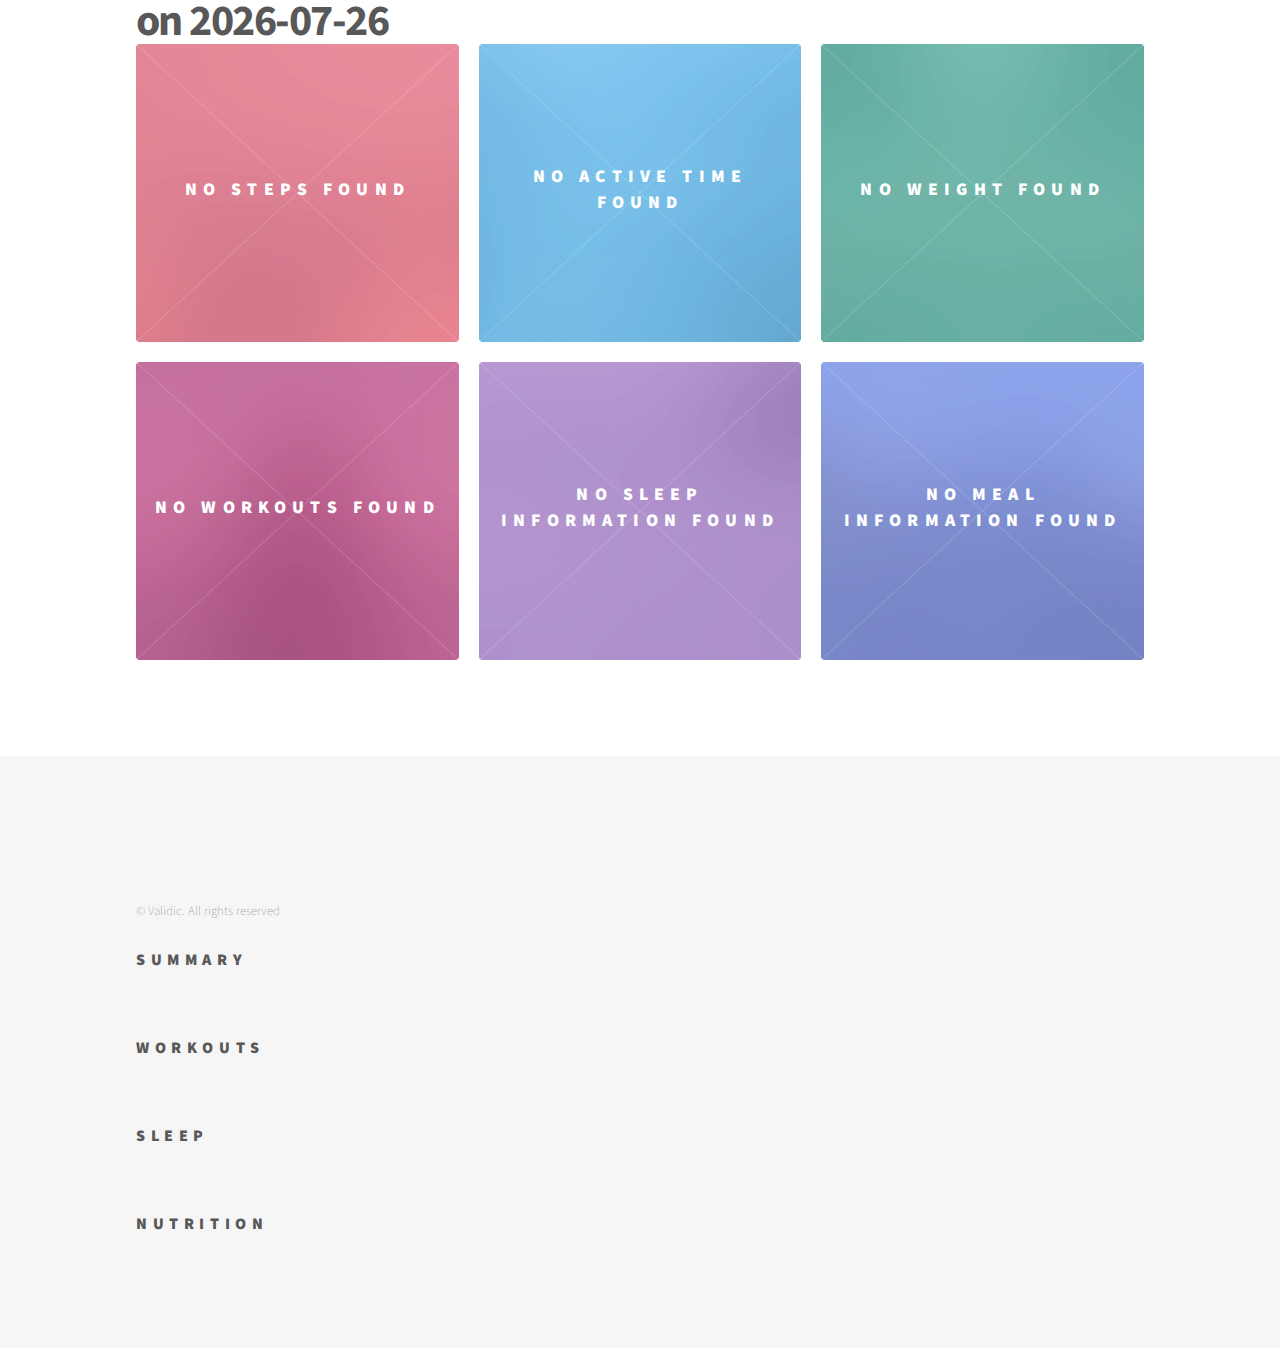
==== commit 2cbf6ae7: "More Headings" ====
--- a/index.html
+++ b/index.html
@@ -35,7 +35,7 @@
 					<div id="main">
 						<div class="inner">
 							<header>
-								<h1><span id="subheading" /> on <span id="headerdate"></span></h1>
+								<h1><span id="subheading"></span> on <span id="headerdate"></span></h1>
 								
 							</header>
 							<section class="tiles">
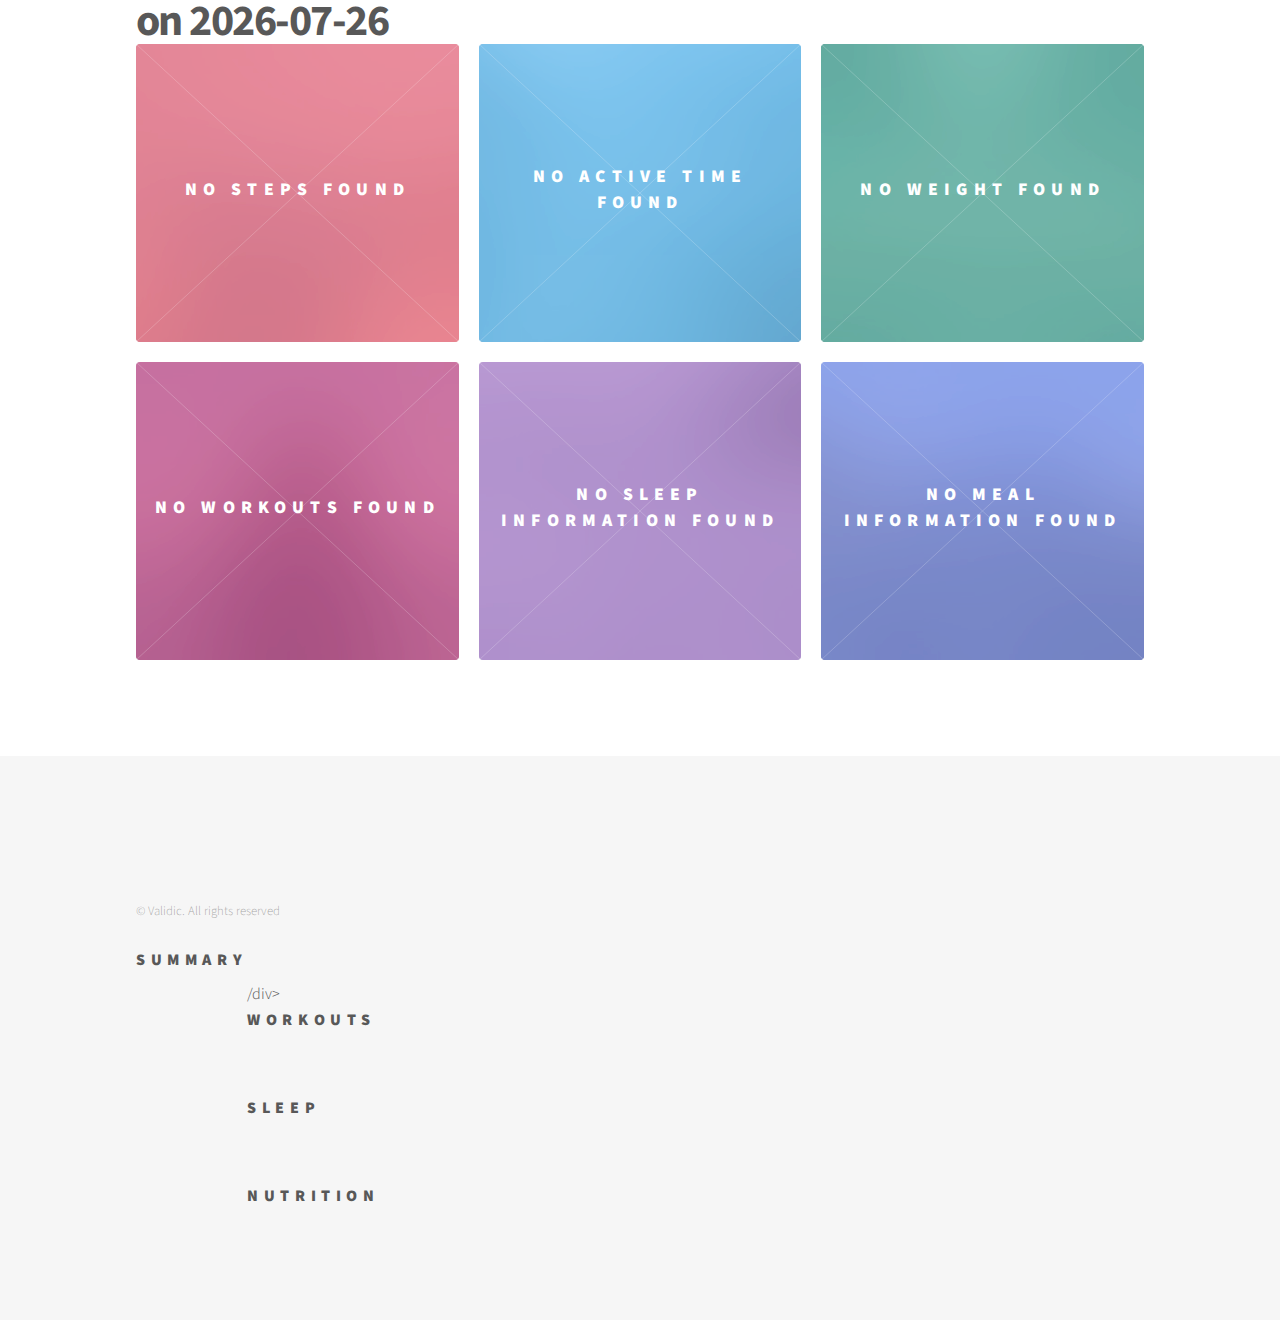
==== commit 61c0bde4: "Preparations for Flexibility" ====
--- a/index.html
+++ b/index.html
@@ -118,13 +118,17 @@
 								<li>&copy; Validic. All rights reserved</li>
 							</ul>
 							<h3>Summary</h3>
-							<table id="summarydataTable"></table>
+							<div id="summarydata"><table id="summarydataTable"></table>/div>
+							
 							<h3>Workouts</h3>
-							<table id="workoutsdataTable"></table>
+							<div id="workoutsdata"><table id="workoutsdataTable"></table></div>
+							
 							<h3>Sleep</h3>
-							<table id="sleepdataTable"></table>
+							<div id="sleepdata"><table id="sleepdataTable"></table></div>
+							
 							<h3>Nutrition</h3>
-							<table id="nutritiondataTable"></table>
+							<div id="nutritiondata"><table id="nutritiondataTable"></table></div>
+							
 						</div>
 					</footer>
 
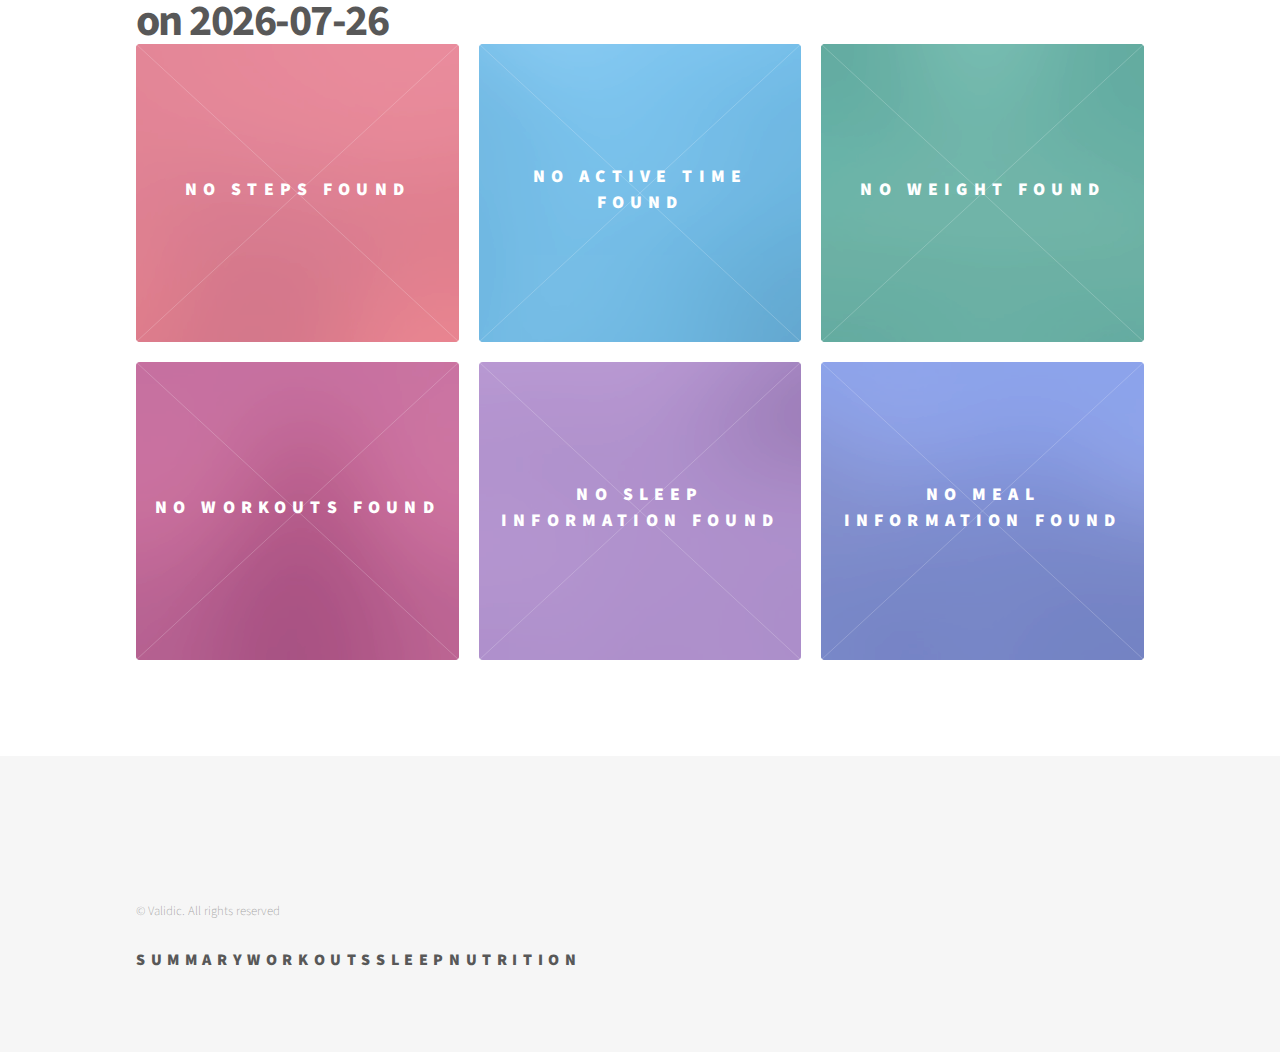
==== commit 632917f0: "Fix" ====
--- a/index.html
+++ b/index.html
@@ -118,7 +118,7 @@
 								<li>&copy; Validic. All rights reserved</li>
 							</ul>
 							<h3>Summary</h3>
-							<div id="summarydata"><table id="summarydataTable"></table>/div>
+							<div id="summarydata"><table id="summarydataTable"></table></div>
 							
 							<h3>Workouts</h3>
 							<div id="workoutsdata"><table id="workoutsdataTable"></table></div>
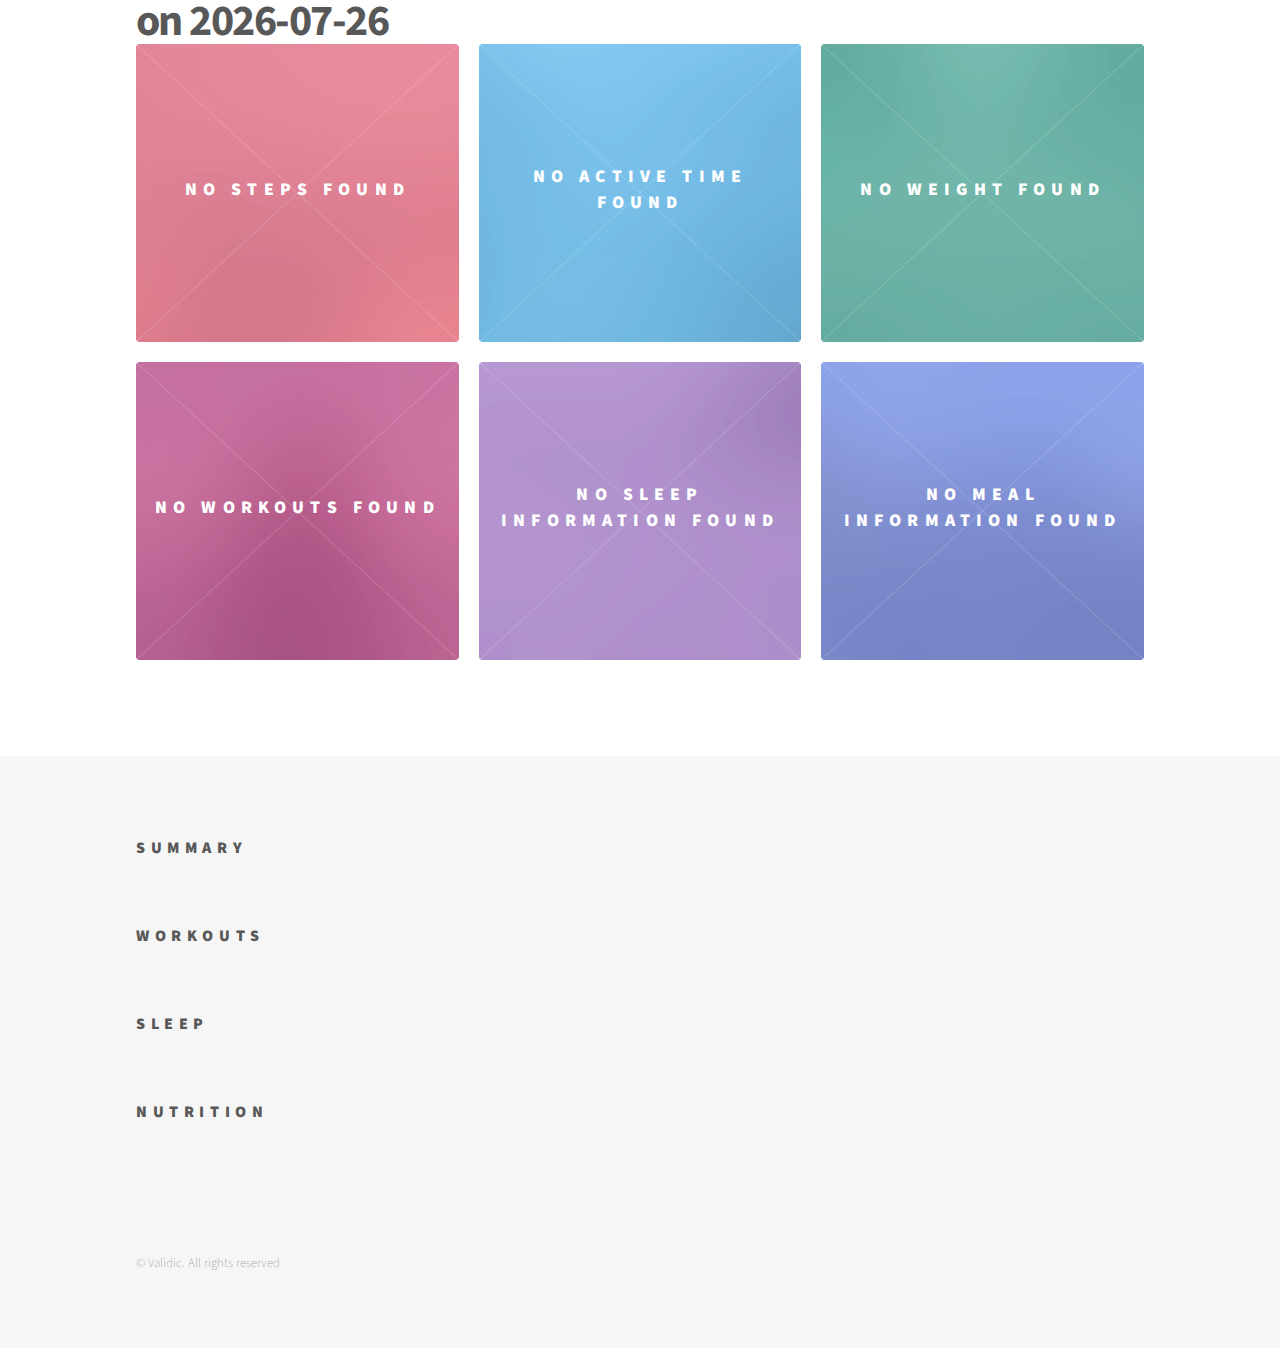
==== commit 4fc18336: "More flexing" ====
--- a/index.html
+++ b/index.html
@@ -112,11 +112,7 @@
 				<!-- Footer -->
 					<footer id="footer">
 						<div class="inner">
-							
-							
-							<ul class="copyright">
-								<li>&copy; Validic. All rights reserved</li>
-							</ul>
+							<div class="datatables">
 							<h3>Summary</h3>
 							<div id="summarydata"><table id="summarydataTable"></table></div>
 							
@@ -128,6 +124,20 @@
 							
 							<h3>Nutrition</h3>
 							<div id="nutritiondata"><table id="nutritiondataTable"></table></div>
+							</div>
+							
+
+
+
+
+
+
+
+
+							<ul class="copyright">
+								<li>&copy; Validic. All rights reserved</li>
+							</ul>
+							
 							
 						</div>
 					</footer>
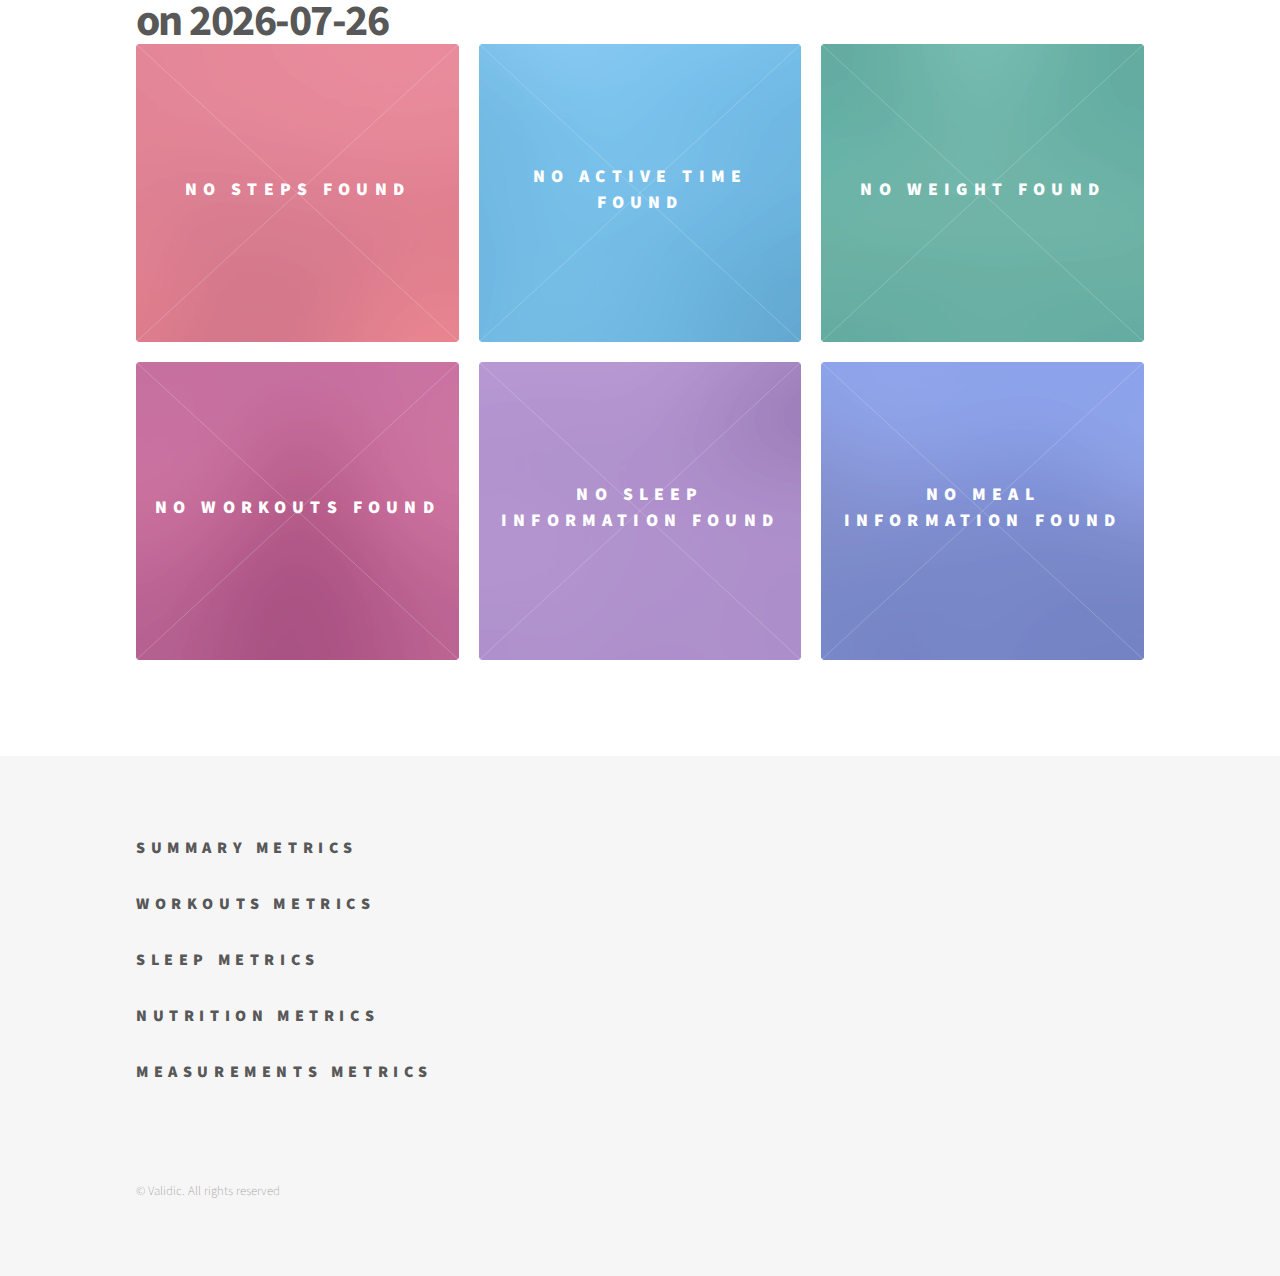
==== commit 50d14fc0: "Full Table Support" ====
--- a/index.html
+++ b/index.html
@@ -113,20 +113,22 @@
 					<footer id="footer">
 						<div class="inner">
 							<div class="datatables">
-							<h3>Summary</h3>
-							<div id="summarydata"><table id="summarydataTable"></table></div>
-							
-							<h3>Workouts</h3>
-							<div id="workoutsdata"><table id="workoutsdataTable"></table></div>
-							
-							<h3>Sleep</h3>
-							<div id="sleepdata"><table id="sleepdataTable"></table></div>
-							
-							<h3>Nutrition</h3>
-							<div id="nutritiondata"><table id="nutritiondataTable"></table></div>
+								<h3>Summary Metrics</h3>
+								<div id="summarydata"></div>
+								
+								<h3>Workouts Metrics</h3>
+								<div id="workoutsdata"></div>
+								
+								<h3>Sleep Metrics</h3>
+								<div id="sleepdata"></div>
+								
+								<h3>Nutrition Metrics</h3>
+								<div id="nutritiondata"></div>
+									
+								<h3>Measurements Metrics</h3>
+								<div id="measurementsdata"></div>
 							</div>
 							
-
 
 
 
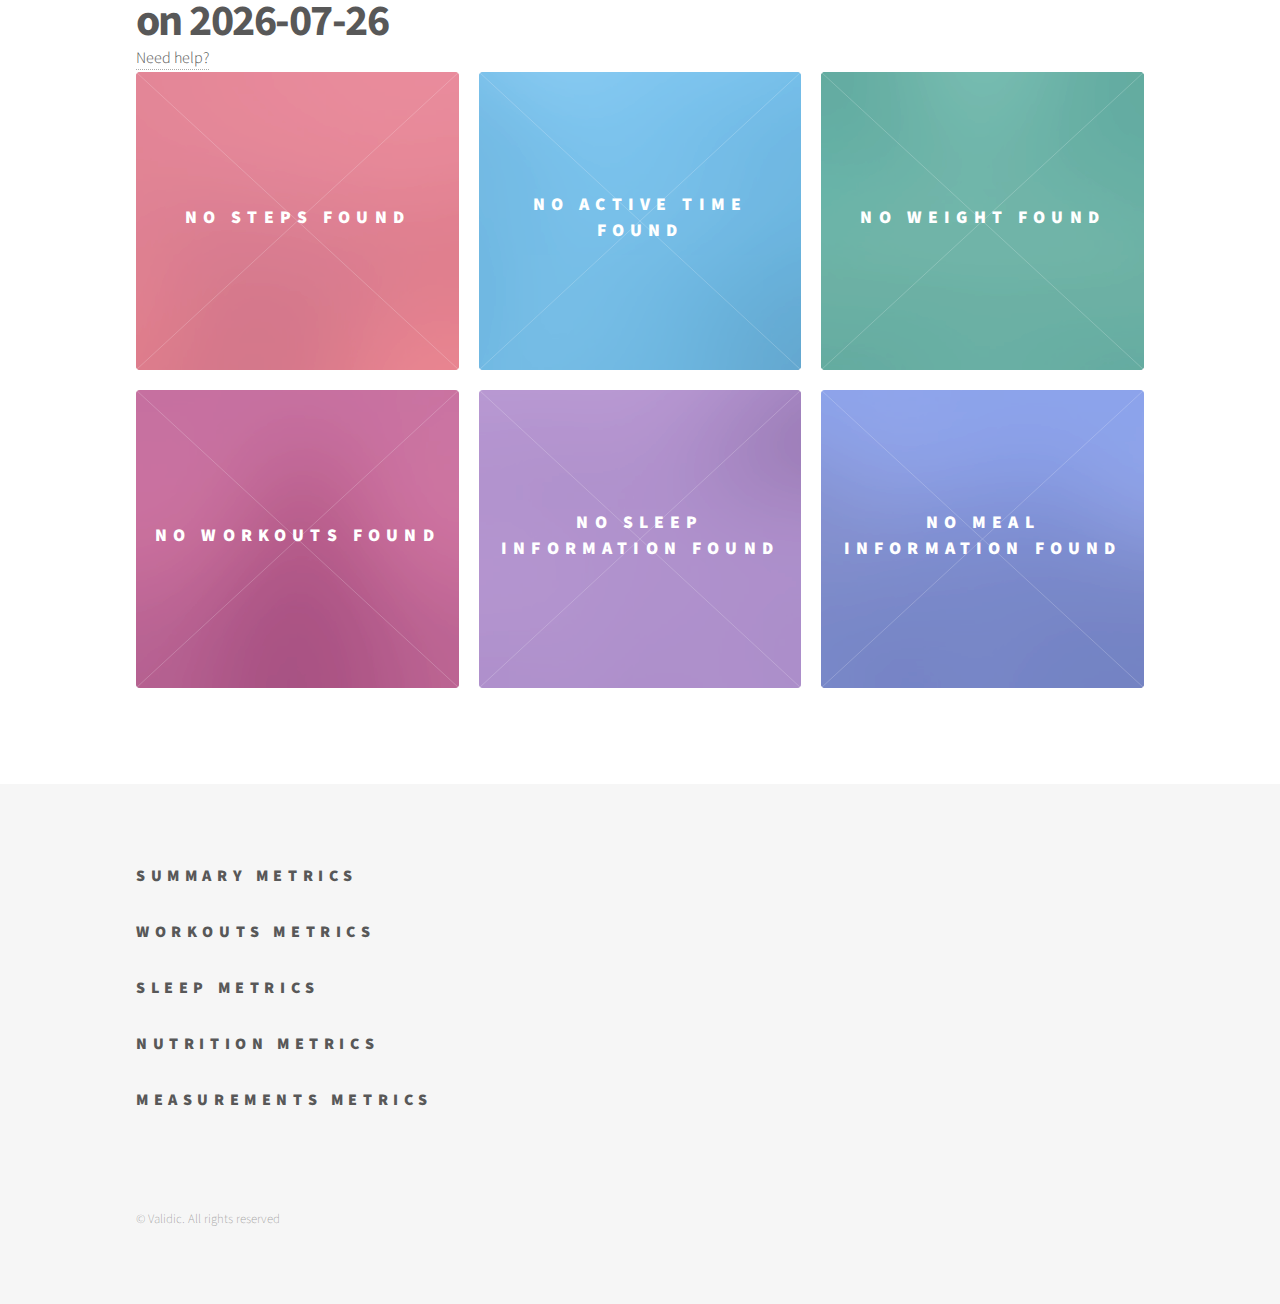
==== commit 4b78c9c9: "Added Help" ====
--- a/index.html
+++ b/index.html
@@ -36,7 +36,7 @@
 						<div class="inner">
 							<header>
 								<h1><span id="subheading"></span> on <span id="headerdate"></span></h1>
-								
+								<a href="help.html">Need help?</a>					
 							</header>
 							<section class="tiles">
 								<article class="style1">
